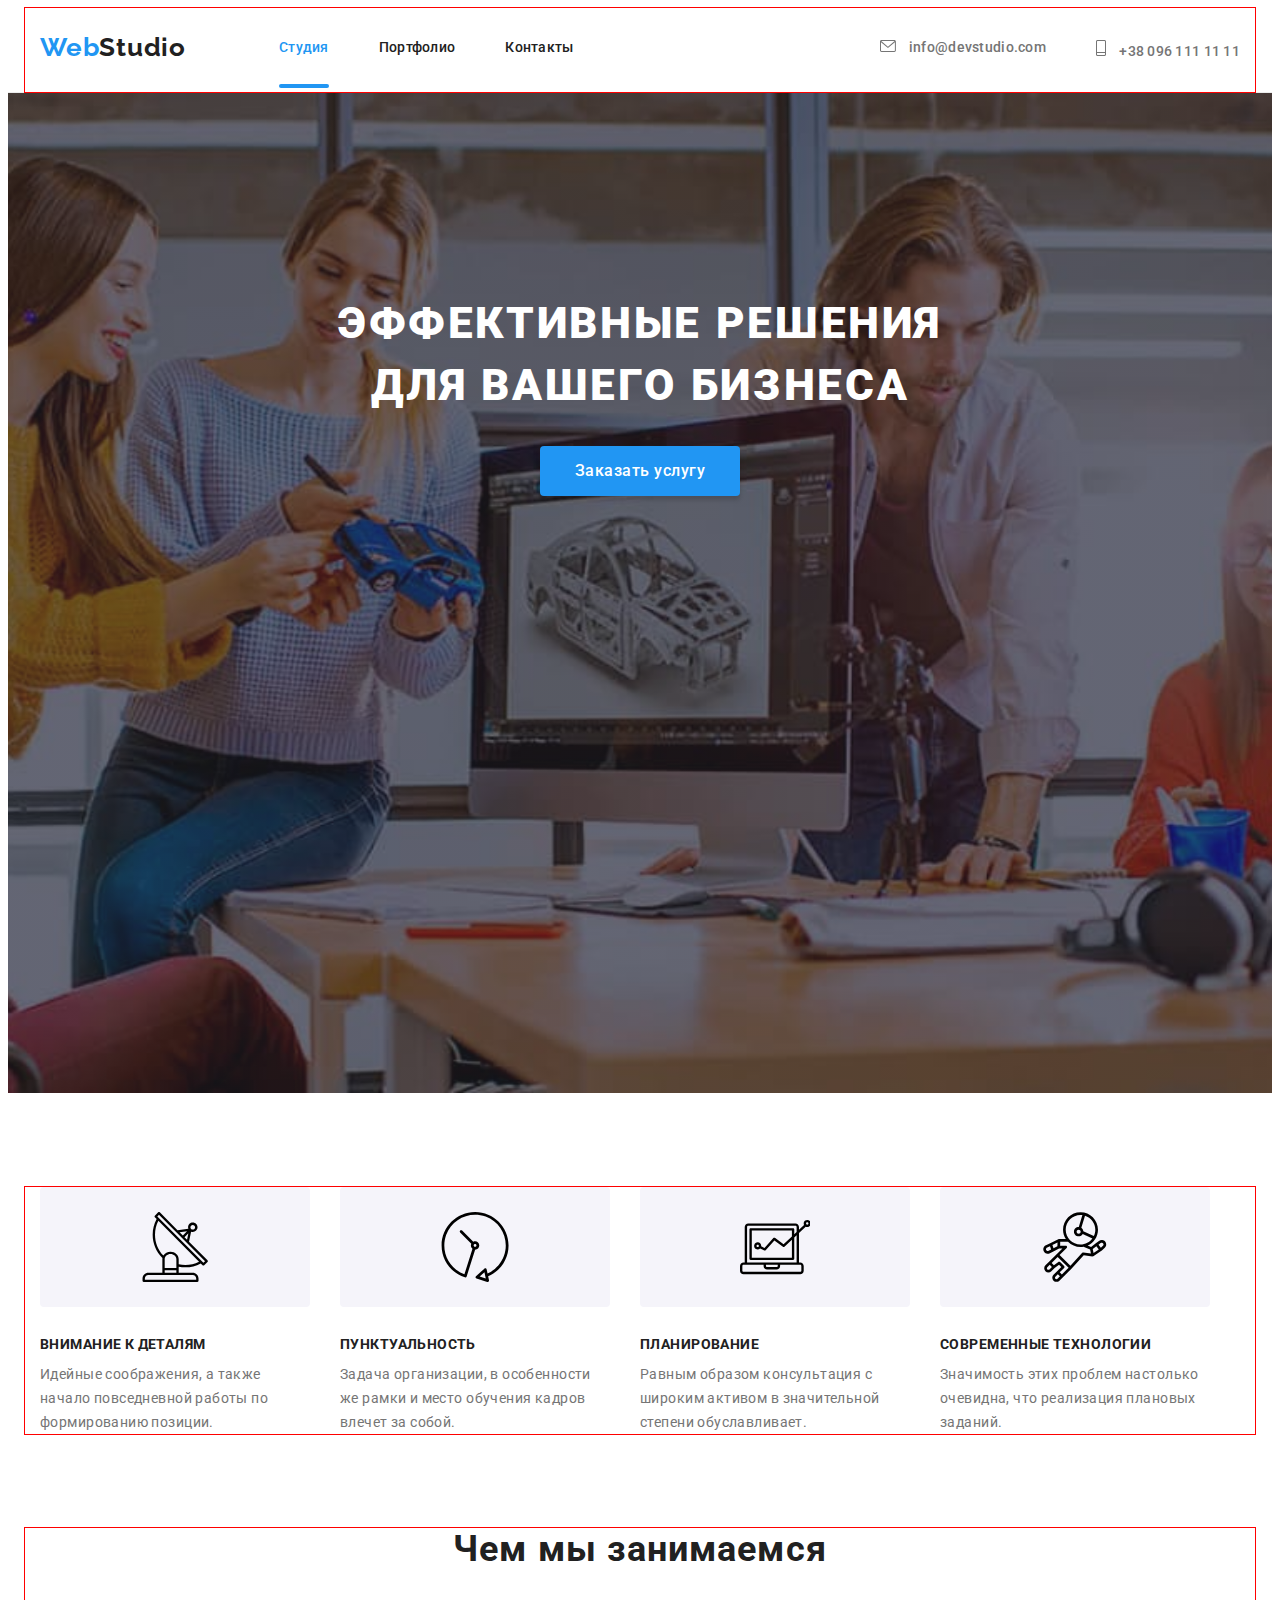
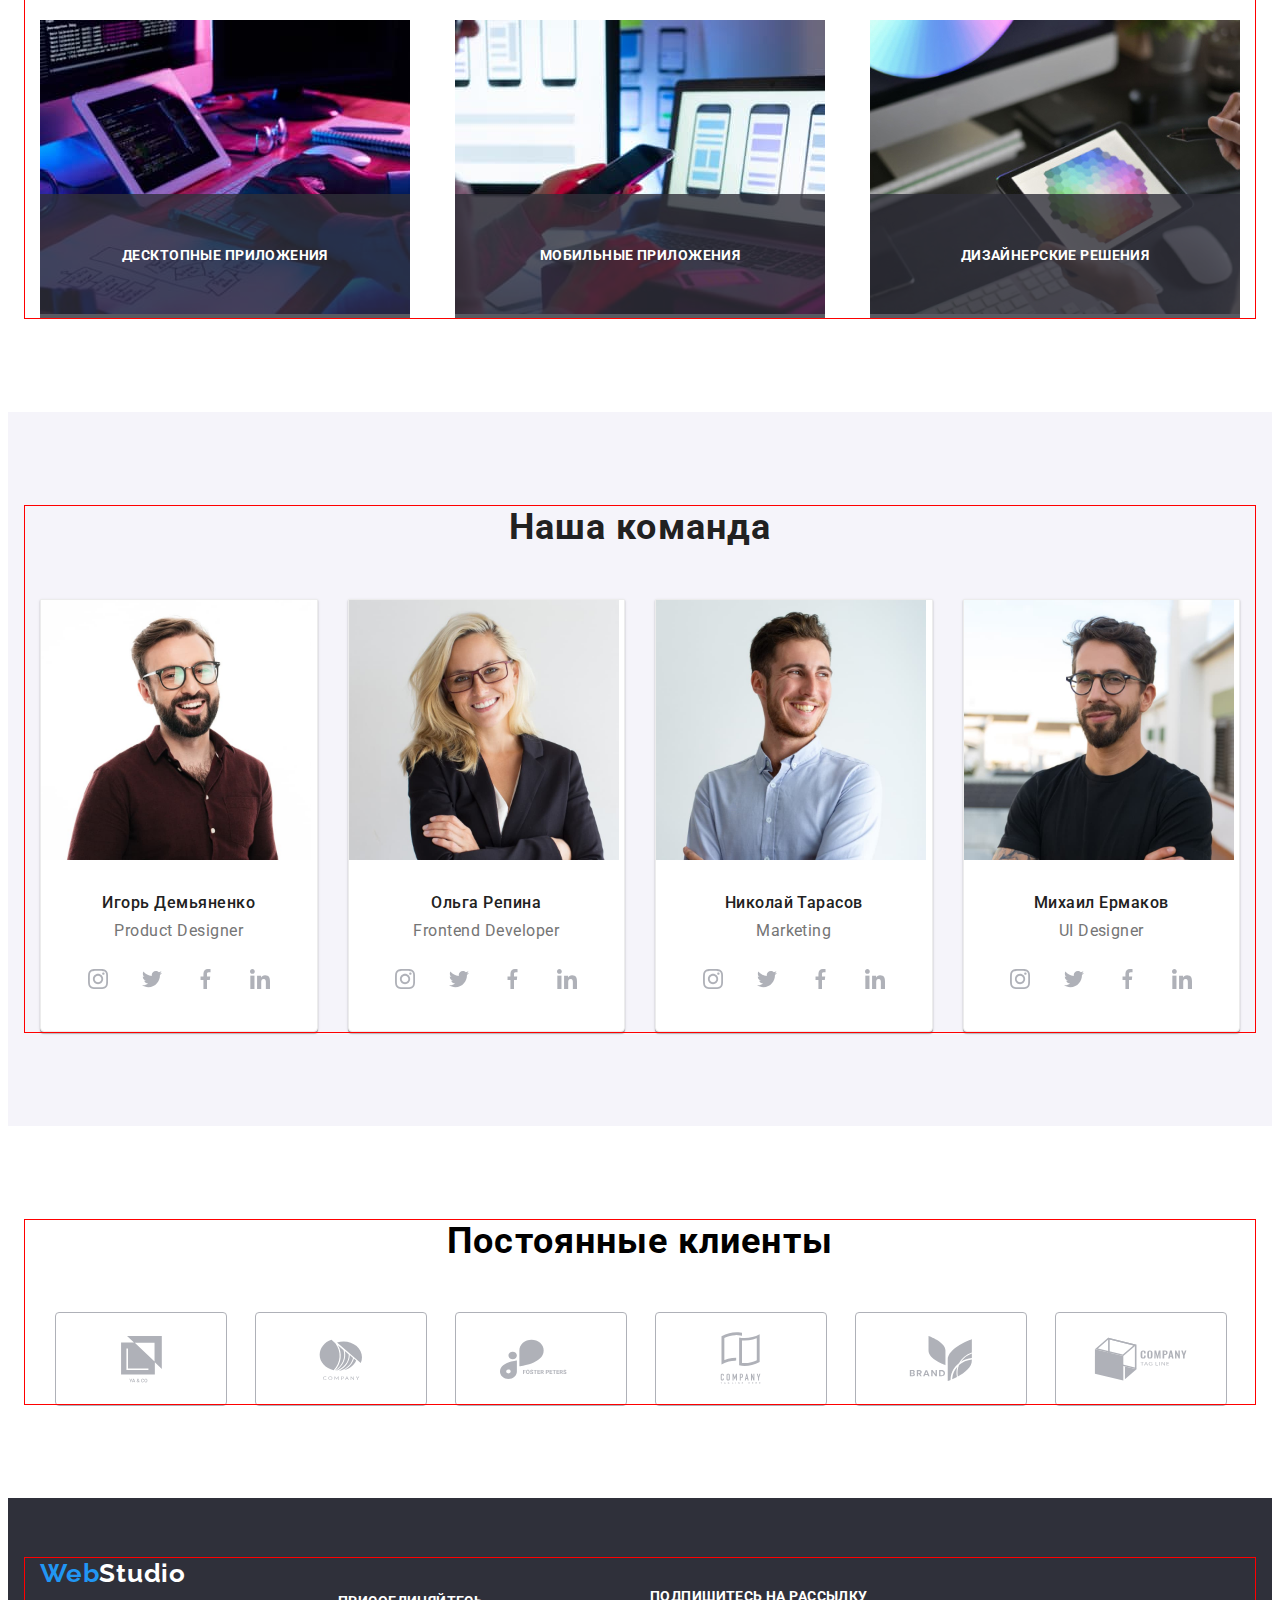
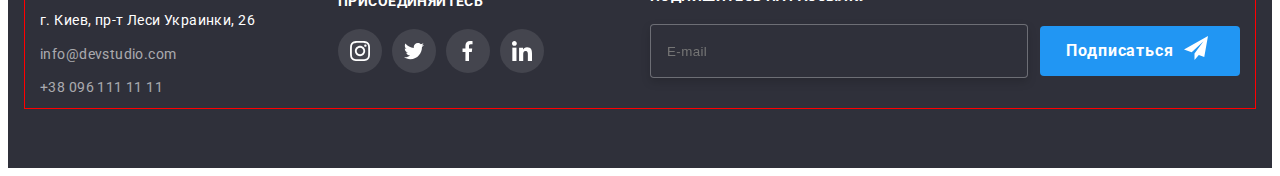
==== index.html @ 4dfb2ddc "add" ====
<!DOCTYPE html>
<html lang="ru">
  <head>
    <meta charset="UTF-8" />
    <title>homework_website</title>
    <link rel="preconnect" href="https://fonts.googleapis.com" />
    <link rel="preconnect" href="https://fonts.gstatic.com" crossorigin />
    <link
      href="https://fonts.googleapis.com/css2?family=Raleway:wght@400;500;700&family=Roboto:wght@400;500;700;900&display=swap"
      rel="stylesheet"
    />
    <link
      rel="stylesheet"
      href="https://cdnjs.cloudflare.com/ajax/libs/modern-normalize/1.1.0/modern-normalize.min.css"
      integrity="sha512-wpPYUAdjBVSE4KJnH1VR1HeZfpl1ub8YT/NKx4PuQ5NmX2tKuGu6U/JRp5y+Y8XG2tV+wKQpNHVUX03MfMFn9Q=="
      crossorigin="anonymous"
      referrerpolicy="no-referrer"
    />
    <link rel="stylesheet" href="css/styles.css" />
  </head>
  <body class="body">
    <header class="header">
      <div class="container">
        <div class="container-header">
          <a class="logo link" href=""
            ><span class="logo-style-first">Web</span
            ><span class="logo-style-second">Studio</span></a
          >
          <nav>
            <ul class="site-nav1">
              <li class="header-link">
                <a class="header-item current link current contacts" href=""
                  >Студия</a
                >
              </li>
              <li class="header-link">
                <a class="header-item link contacts" href="./portfolio.html"
                  >Портфолио</a
                >
              </li>
              <li class="header-link">
                <a class="header-item link contacts" href="">Контакты</a>
              </li>
            </ul>
          </nav>
          <ul class="site-nav2">
            <li class="header-link">
              <a
                class="header-item link contacts-link"
                href="mailto:info@devstudio.com"
              >
                <svg class="my-icon" width="16" height="12">
                  <use
                    href="./images/symbol-defs.svg#icon-envelope-hover"
                  ></use>
                </svg>
                info@devstudio.com</a
              >
            </li>
            <li class="header-link">
              <a class="header-item link contacts-link" href="tel:+380961111111"
                ><svg class="my-icon" width="10" height="16">
                  <use href="./images/symbol-defs.svg#icon-telefon"></use>
                </svg>
                +38 096 111 11 11</a
              >
            </li>
          </ul>
        </div>
      </div>
    </header>
    <main>
      <section class="hero-section section-no-padding">
        <div class="overlay">
          <h1 class="hero">Эффективные решения для вашего бизнеса</h1>

          <button class="button-blue-hero" type="button" data-modal-open>
            Заказать услугу
          </button>
        </div>
      </section>

      <section class="section section-no-padding">
        <h2 class="hidden"></h2>
        <div class="container">
          <ul class="title-text">
            <li class="list-text container-text">
              <div class="list-icon">
                <svg class="title-icon">
                  <use href="./images/symbol-defs.svg#icon-sputnik"></use>
                </svg>
              </div>
              <h3 class="title">Внимание к деталям</h3>
              <p class="text">
                Идейные соображения, а также начало повседневной работы по
                формированию позиции.
              </p>
            </li>
            <li class="list-text container-text">
              <div class="list-icon">
                <svg class="title-icon">
                  <use href="./images/symbol-defs.svg#icon-clock"></use>
                </svg>
              </div>
              <h3 class="title">Пунктуальность</h3>
              <p class="text">
                Задача организации, в особенности же рамки и место обучения
                кадров влечет за собой.
              </p>
            </li>
            <li class="list-text container-text">
              <div class="list-icon">
                <svg class="title-icon">
                  <use href="./images/symbol-defs.svg#icon-computer"></use>
                </svg>
              </div>
              <h3 class="title">Планирование</h3>
              <p class="text">
                Равным образом консультация с широким активом в значительной
                степени обуславливает.
              </p>
            </li>
            <li class="list-text container-text">
              <div class="list-icon">
                <svg class="title-icon">
                  <use href="./images/symbol-defs.svg#icon-cosmo"></use>
                </svg>
              </div>
              <h3 class="title">Современные технологии</h3>
              <p class="text">
                Значимость этих проблем настолько очевидна, что реализация
                плановых заданий.
              </p>
            </li>
          </ul>
        </div>
      </section>
      <section class="section section-no-padding">
        <div class="container">
          <h2 class="title-image">Чем мы занимаемся</h2>

          <ul class="container-image">
            <li class="list-image">
              <a href="" class="link-image">
                <img
                  src="./images/img_1.jpg"
                  alt="картинка_1"
                  width="370"
                  height="294"
                />
                <p class="text-image">Десктопные приложения</p>
              </a>
            </li>

            <li class="list-image">
              <a href="" class="link-image">
                <img
                  src="./images/img_2.jpg"
                  alt="картинка_2"
                  width="370"
                  height="294"
                />
                <p class="text-image">Мобильные приложения</p>
              </a>
            </li>
            <li class="list-image">
              <a href="" class="link-image">
                <img
                  src="./images/img_3.jpg"
                  alt="картинка_3"
                  width="370"
                  height="294"
                />
                <p class="text-image">Дизайнерские решения</p>
              </a>
            </li>
          </ul>
        </div>
      </section>

      <section class="team section section no-padding">
        <div class="container">
          <h2 class="title-team">Наша команда</h2>
          <ul class="container-img">
            <li class="list-team">
              <img
                src="./images/img1.jpg"
                alt="фото1"
                width="270"
                height="260"
              />
              <div class="container-team">
                <h3 class="name">Игорь Демьяненко</h3>
                <p class="profession" lang="en">Product Designer</p>
                <ul class="soc-list list">
                  <li class="soc-item">
                    <a href="" class="soc-link link">
                      <svg class="soc-icon" width="20" height="20">
                        <use
                          href="./images/symbol-defs.svg#icon-instagram"
                        ></use>
                      </svg>
                    </a>
                  </li>
                  <li class="soc-item">
                    <a href="" class="soc-link link">
                      <svg class="soc-icon" width="20" height="20">
                        <use href="./images/symbol-defs.svg#icon-twitter"></use>
                      </svg>
                    </a>
                  </li>
                  <li class="soc-item">
                    <a href="" class="soc-link link">
                      <svg class="soc-icon" width="20" height="20">
                        <use
                          href="./images/symbol-defs.svg#icon-facebook"
                        ></use>
                      </svg>
                    </a>
                  </li>
                  <li class="soc-item">
                    <a href="" class="soc-link link">
                      <svg class="soc-icon" width="20" height="20">
                        <use
                          href="./images/symbol-defs.svg#icon-linkedin"
                        ></use>
                      </svg>
                    </a>
                  </li>
                </ul>
              </div>
            </li>

            <li class="list-team">
              <img
                src="./images/img2.jpg"
                alt="фото2"
                width="270"
                height="260"
              />
              <div class="container-team">
                <h3 class="name">Ольга Репина</h3>
                <p class="profession" lang="en">Frontend Developer</p>
                <ul class="soc-list list">
                  <li class="soc-item">
                    <a href="" class="soc-link link">
                      <svg class="soc-icon" width="20" height="20">
                        <use
                          href="./images/symbol-defs.svg#icon-instagram"
                        ></use>
                      </svg>
                    </a>
                  </li>
                  <li class="soc-item">
                    <a href="" class="soc-link link">
                      <svg class="soc-icon" width="20" height="20">
                        <use href="./images/symbol-defs.svg#icon-twitter"></use>
                      </svg>
                    </a>
                  </li>
                  <li class="soc-item">
                    <a href="" class="soc-link link">
                      <svg class="soc-icon" width="20" height="20">
                        <use
                          href="./images/symbol-defs.svg#icon-facebook"
                        ></use>
                      </svg>
                    </a>
                  </li>
                  <li class="soc-item">
                    <a href="" class="soc-link link">
                      <svg class="soc-icon" width="20" height="20">
                        <use
                          href="./images/symbol-defs.svg#icon-linkedin"
                        ></use>
                      </svg>
                    </a>
                  </li>
                </ul>
              </div>
            </li>

            <li class="list-team">
              <img
                src="./images/img3.jpg"
                alt="фото3"
                width="270"
                height="260"
              />
              <div class="container-team">
                <h3 class="name">Николай Тарасов</h3>
                <p class="profession" lang="en">Marketing</p>
                <ul class="soc-list list">
                  <li class="soc-item">
                    <a href="" class="soc-link link">
                      <svg class="soc-icon" width="20" height="20">
                        <use
                          href="./images/symbol-defs.svg#icon-instagram"
                        ></use>
                      </svg>
                    </a>
                  </li>
                  <li class="soc-item">
                    <a href="" class="soc-link link">
                      <svg class="soc-icon" width="20" height="20">
                        <use href="./images/symbol-defs.svg#icon-twitter"></use>
                      </svg>
                    </a>
                  </li>
                  <li class="soc-item">
                    <a href="" class="soc-link link">
                      <svg class="soc-icon" width="20" height="20">
                        <use
                          href="./images/symbol-defs.svg#icon-facebook"
                        ></use>
                      </svg>
                    </a>
                  </li>
                  <li class="soc-item">
                    <a href="" class="soc-link link">
                      <svg class="soc-icon" width="20" height="20">
                        <use
                          href="./images/symbol-defs.svg#icon-linkedin"
                        ></use>
                      </svg>
                    </a>
                  </li>
                </ul>
              </div>
            </li>

            <li class="list-team">
              <img
                src="./images/img4.jpg"
                alt="фото4"
                width="270"
                height="260"
              />
              <div class="container-team">
                <h3 class="name">Михаил Ермаков</h3>
                <p class="profession" lang="en">UI Designer</p>
                <ul class="soc-list list">
                  <li class="soc-item">
                    <a href="" class="soc-link link">
                      <svg class="soc-icon" width="20" height="20">
                        <use
                          href="./images/symbol-defs.svg#icon-instagram"
                        ></use>
                      </svg>
                    </a>
                  </li>
                  <li class="soc-item">
                    <a href="" class="soc-link link">
                      <svg class="soc-icon" width="20" height="20">
                        <use href="./images/symbol-defs.svg#icon-twitter"></use>
                      </svg>
                    </a>
                  </li>
                  <li class="soc-item">
                    <a href="" class="soc-link link">
                      <svg class="soc-icon" width="20" height="20">
                        <use
                          href="./images/symbol-defs.svg#icon-facebook"
                        ></use>
                      </svg>
                    </a>
                  </li>
                  <li class="soc-item">
                    <a href="" class="soc-link link">
                      <svg class="soc-icon" width="20" height="20">
                        <use
                          href="./images/symbol-defs.svg#icon-linkedin"
                        ></use>
                      </svg>
                    </a>
                  </li>
                </ul>
              </div>
            </li>
          </ul>
        </div>
      </section>

      <section class="section section no-padding">
        <div class="container">
          <div class="client-slogan">
            <h2 class="client-text">Постоянные клиенты</h2>
            <ul class="client-soc-list list">
              <li class="client-soc-item">
                <a href="" class="client-soc-link link">
                  <svg class="client-soc-icon" width="41" height="46.7">
                    <use href="./images/symbol-defs.svg#icon-union"></use>
                  </svg>
                </a>
              </li>
              <li class="client-soc-item">
                <a href="" class="client-soc-link link">
                  <svg class="client-soc-icon" width="43.46" height="41.18">
                    <use href="./images/symbol-defs.svg#icon-company"></use>
                  </svg>
                </a>
              </li>
              <li class="client-soc-item">
                <a href="" class="client-soc-link link">
                  <svg class="client-soc-icon" width="84.44" height="40.62">
                    <use href="./images/symbol-defs.svg#icon-foster"></use>
                  </svg>
                </a>
              </li>
              <li class="client-soc-item">
                <a href="" class="client-soc-link link">
                  <svg class="client-soc-icon" width="106" height="60">
                    <use href="./images/symbol-defs.svg#icon-logo"></use>
                  </svg>
                </a>
              </li>
              <li class="client-soc-item">
                <a href="" class="client-soc-link link">
                  <svg class="client-soc-icon" width="106" height="60">
                    <use href="./images/symbol-defs.svg#icon-brend"></use>
                  </svg>
                </a>
              </li>
              <li class="client-soc-item">
                <a href="" class="client-soc-link link">
                  <svg class="client-soc-icon" width="93.79" height="43.93">
                    <use href="./images/symbol-defs.svg#icon-tagline"></use>
                  </svg>
                </a>
              </li>
            </ul>
          </div>
        </div>
      </section>
    </main>

    <footer class="footer">
      <div class="container container-footer">
        <div class="footer-adress">
          <a class="logo-footer link" href=""
            ><span class="logo-style-first">Web</span
            ><span class="logo-style-second">Studio</span></a
          >
          <address>
            <ul>
              <li class="footer-link">
                <a class="footer-adress link" href=""
                  >г. Киев, пр-т Леси Украинки, 26</a
                >
              </li>
              <li class="footer-link">
                <a
                  class="footer-item link contacts-link-footer"
                  href="mailto:info@devstudio.com"
                  >info@devstudio.com</a
                >
              </li>
              <li class="footer-link">
                <a
                  class="footer-item link contacts-link-footer"
                  href="tel:+380961111111"
                  >+38 096 111 11 11</a
                >
              </li>
            </ul>
          </address>
        </div>
        <div class="footer-slogan">
          <h3 class="footer-text">присоединяйтесь</h3>
          <ul class="footer-soc-list">
            <li class="footer-soc-item">
              <a href="" class="footer-soc-link link">
                <svg class="footer-soc-icon" width="20" height="20">
                  <use href="./images/symbol-defs.svg#icon-instagram"></use>
                </svg>
              </a>
            </li>
            <li class="footer-soc-item">
              <a href="" class="footer-soc-link link">
                <svg class="footer-soc-icon" width="20" height="20">
                  <use href="./images/symbol-defs.svg#icon-twitter"></use>
                </svg>
              </a>
            </li>
            <li class="footer-soc-item">
              <a href="" class="footer-soc-link link">
                <svg class="footer-soc-icon" width="20" height="20">
                  <use href="./images/symbol-defs.svg#icon-facebook"></use>
                </svg>
              </a>
            </li>
            <li class="footer-soc-item">
              <a href="" class="footer-soc-link link">
                <svg class="footer-soc-icon" width="20" height="20">
                  <use href="./images/symbol-defs.svg#icon-linkedin"></use>
                </svg>
              </a>
            </li>
          </ul>
        </div>
        <div class="footer-send">
          <h3 class="footer-text">ПОДПИШИТЕСЬ НА РАССЫЛКУ</h3>
          <form class="mail-box">
            <input
              type="text"
              class="footer-modal-input"
              placeholder="E-mail"
            />
            <div class="icon-send">
              <button type="button" class="footer-modal-button">
                Подписаться
                <svg class="name-modal-icon" width="24" height="24">
                  <use href="./images/symbol-defs.svg#icon-send"></use>
                </svg>
              </button>
            </div>
          </form>
        </div>
      </div>
    </footer>
    <div class="backdrop is-hidden" data-modal>
      <div class="modal">
        <button type="button" class="modal-close-button" data-modal-close>
          <svg class="icon-close-button" width="18" height="18">
            <use href="./images/symbol-defs.svg#icon-close-black"></use>
          </svg>
        </button>
        <div class="modal-form">
          <h3 class="modal-title">Оставьте свои данные, мы вам перезвоним</h3>
          <form>
            <div class="modal-field">
              <label class="modal-label">Имя</label>

              <div class="input-wrap">
                <input
                  type="text"
                  class="modal-input-form"
                  name="user-name"
                  placeholder=""
                  required
                /><svg class="modal-icon" width="18" height="18">
                  <use href="./images/symbol-defs.svg#icon-person-black"></use>
                </svg>
              </div>
            </div>

            <div class="modal-field">
              <label for="user-tel" class="modal-label">Телефон</label>
              <div class="input-wrap">
                <input
                  type="tel"
                  class="modal-input-form"
                  name="user-tel"
                  placeholder=""
                  id="user-tel"
                  required
                /><svg class="modal-icon" width="18" height="18">
                  <use href="./images/symbol-defs.svg#icon-phone-black"></use>
                </svg>
              </div>
            </div>

            <div class="modal-field">
              <label for="user-email" class="modal-label">Почта</label>
              <div class="input-wrap">
                <input
                  type="email"
                  class="modal-input-form"
                  name="user-email"
                  placeholder=""
                  id="user-email"
                  required
                /><svg class="modal-icon" width="18" height="18">
                  <use href="./images/symbol-defs.svg#icon-email-black"></use>
                </svg>
              </div>
            </div>

            <div class="modal-field">
              <label for="user-text" class="modal-label">Комментарий</label>
              <div class="input-wrap">
                <textarea
                  name="user-text"
                  class="modal-text"
                  id="user-text"
                  placeholder="Введите текст"
                ></textarea>
              </div>
            </div>

            <div class="modal-field">
              <input
                type="checkbox"
                name="privacy"
                value="true"
                class="modal-check is-hidden"
                id="privacy"
              />
              <label for="privacy" class="check-text">
                Соглашаюсь с рассылкой и принимаю
                <u class="uslovie">Условия договора</u>
              </label>
            </div>
            <div class="button-sabmit-div">
              <button type="button" class="button-submit">Отправить</button>
            </div>
          </form>
        </div>
      </div>
    </div>
    <script src="./js/modal.js"></script>
  </body>
</html>
---- css/styles.css ----
:root {
  --primary-white-color: #ffffff;
  --primary-text-color: #212121;
  --accent-color: #2196f3;
}
.body {
  font-family: "Roboto", sans-serif;
  font-weight: 400;
  color: var(--primary-text-color);
  background-color: var(--primary-white-color);
}
.section {
  padding-top: 94px;
  padding-bottom: 94px;
}
h1,
h2,
h3,
p {
  margin: 0;
}
ul,
ol {
  margin: 0;
  padding-left: 0;
}
.button {
  cursor: pointer;
}
.img {
  display: block;
  max-width: 100%;
}
.container {
  width: 1200px;
  padding-left: 15px;
  padding-right: 15px;
  margin-left: auto;
  margin-right: auto;
  outline: 1px solid red;
}

.container-header {
  display: flex;
}
.header {
  font-size: 16px;
  line-height: 2;
  text-align: center;
  color: rgb(117, 117, 117);
  border-bottom: 1px solid #ececec;
}

.site-nav1 {
  display: flex;
}
.site-nav2 {
  display: flex;
  margin-left: auto;
}
.logo {
  display: block;
  font-family: "Raleway";
  font-style: Bold;
  font-weight: 700;
  font-size: 26px;
  line-height: 1.2;
  color: var(--primary-text-color);
  text-align: left;
  margin-right: 93px;
  padding-top: 24px;
  padding-bottom: 24px;
}

.header-link {
  display: block;
  padding-top: 32px;
  padding-bottom: 32px;
  transition-duration: 250ms;
  transition-timing-function: cubic-bezier(0.4, 0, 0.2, 1);
}
.header-item {
  display: block;
  transition-duration: 250ms;
  transition-timing-function: cubic-bezier(0.4, 0, 0.2, 1);
  position: relative;
}

.header-item.current::after {
  content: "";
  position: absolute;
  width: 100%;
  height: 4px;
  background-color: #2196f3;
  border-radius: 2px;
  left: 0;
  bottom: -32px;
}
.link {
  text-decoration: none;
}

.hero-section {
  max-width: 1600px;
  height: 600px;
  margin-left: auto;
  margin-right: auto;
  text-align: center;
  background-image: linear-gradient(
      to right,
      rgba(47, 48, 58, 0.4),
      rgba(47, 48, 58, 0.4)
    ),
    url("../images/img_overlay.jpg");
  background-repeat: no-repeat;
  background-position: center;
  background-size: cover;
  padding-bottom: 200px;
  padding-top: 200px;
}
.hero {
  max-width: 1600px;
  display: inline-block;
  width: 696px;
  font-weight: 900;
  font-size: 44px;
  line-height: 1.4;
  text-align: center;
  letter-spacing: 0.06em;
  text-transform: uppercase;
  color: var(--primary-white-color);
  padding-bottom: 30px;
}

.button-blue-hero {
  display: block;
  font-family: "Roboto";
  font-style: normal;
  background-color: var(--accent-color);
  color: var(--primary-white-color);
  font-weight: 700;
  width: 200px;
  height: 50px;
  font-size: 16px;
  line-height: 1.88;
  letter-spacing: 0.06em;
  text-align: center;
  border: 1px solid transparent;
  border-radius: 4px;
  cursor: pointer;
  box-shadow: 0px 4px 4px rgba(0, 0, 0, 0.15);
  border: none;
  margin: auto;
  transition-duration: 250ms;
  transition-timing-function: cubic-bezier(0.4, 0, 0.2, 1);
}

.button-blue-hero:hover,
.button-blue-hero:focus {
  background-color: var(--accent-color);
}
.flex-container {
  display: flex;
  flex-wrap: wrap;
  margin-bottom: -30px;
}
.list-text {
  display: block;
  width: 270px;
  justify-content: space-between;
  margin-right: 30px;
}

.list-text:nth-child(4n) {
  margin-right: 0;
  margin-bottom: 0;
}

.list {
  display: block;
  justify-content: space-between;
  margin-right: 30px;
}
.list:nth-child(3n) {
  margin-right: 0;
}
.list-portfolio {
  display: block;
  justify-content: space-between;
  margin-bottom: 30px;
  margin-right: 30px;
  transition-duration: 250ms;
  transition-timing-function: cubic-bezier(0.4, 0, 0.2, 1);
}
.list-portfolio:nth-child(3n) {
  margin-right: 0;
}
.list-portfolio:hover,
.list-portfolio:focus {
  box-shadow: 0px 1px 1px rgba(0, 0, 0, 0.12), 0px 4px 4px rgba(0, 0, 0, 0.06),
    1px 4px 6px rgba(0, 0, 0, 0.16);
}
.list-portfolio:hover .content-top-text {
  transform: translateY(0%);
}
.list-image {
  display: block;
  width: 370px;
  justify-content: space-between;
  margin-right: 30px;
  position: relative;
}
.list-image:nth-child(3n) {
  margin-right: 0;
}

.list-team {
  display: block;
  width: 370px;
  justify-content: space-between;
  background-color: #ffffff;
  border: 1px solid #ececec;
  margin-right: 30px;
  box-shadow: 0px 1px 3px rgba(0, 0, 0, 0.12), 0px 1px 1px rgba(0, 0, 0, 0.14),
    0px 2px 1px rgba(0, 0, 0, 0.2);
  border-radius: 0px 0px 4px 4px;
}
.list-team:last-child {
  margin-right: 0;
}
.link-image {
  text-decoration: none;
}
.text-image {
  font-weight: 700;
  font-size: 14px;
  line-height: 1.14;
  text-align: center;
  letter-spacing: 0.03em;
  text-transform: uppercase;
  color: var(--primary-white-color);
  background-color: rgba(47, 48, 58, 0.8);
  position: absolute;
  bottom: 0;
  right: 0;
  width: 100%;
  height: 70px;
  display: flex;
  align-items: center;
  justify-content: center;
  padding-top: 27px;
  padding-bottom: 27px;
}
.container-elements {
  display: block;
  border: 1px solid #ececec;
  border-top: none;
  padding: 20px 24px 20px 24px;
}

.link.current {
  color: var(--accent-color);
}
.header:hover,
.header:focus {
  color: #2196f3;
}

.logo-footer {
  font-family: "Raleway";
  font-style: Bold;
  font-size: 26px;
  line-height: 1.2;
  color: var(--primary-white-color);
  display: block;
}
.contacts-link {
  font-weight: 500;
  font-size: 14px;
  line-height: 1.14;
  letter-spacing: 0.02em;
  color: #757575;
  display: block;
  text-align: right;
  margin-left: 50px;
}
.contacts-link:nth-last-child(-2n) {
  margin-left: 0;
}

.contacts {
  font-weight: 500;
  font-size: 14px;
  line-height: 1.14;
  letter-spacing: 0.02em;
  color: var(--primary-text-color);
  display: block;
  margin-right: 50px;
}
.contacts:nth-child(2n) {
  margin-right: 0;
}

.contacts-link-footer {
  font-family: "Roboto";
  font-style: normal;
  font-weight: 400;
  font-size: 14px;
  line-height: 24px;
  letter-spacing: 0.03em;
  color: rgba(255, 255, 255, 0.6);
  display: block;
}

.button-blue-hero {
  display: block;
  font-family: "Roboto";
  font-style: normal;
  background-color: var(--accent-color);
  color: var(--primary-white-color);
  font-weight: 500;
  font-size: 16px;
  line-height: 1.6;
  text-align: center;
  letter-spacing: 0.03em;
  border-radius: 4px;
  padding-left: 22px;
  padding-right: 22px;
  padding-top: 6px;
  padding-bottom: 6px;
  border: none;
  transition: transform 300ms;
}
.button-blue-hero:hover,
.button-blue-hero:focus {
  background-color: var(--accent-color);
}
.button {
  display: block;
  font-family: "Roboto";
  font-style: normal;
  background-color: #f5f4fa;
  color: black;
  font-weight: 500;
  font-size: 16px;
  line-height: 1.6;
  text-align: center;
  letter-spacing: 0.03em;
  border-radius: 4px;
  padding-left: 22px;
  padding-right: 22px;
  padding-top: 6px;
  padding-bottom: 6px;
  border: none;
  transition-duration: 250ms;
  transition-timing-function: cubic-bezier(0.4, 0, 0.2, 1);
}

.button:hover,
.button:focus {
  box-shadow: 0px 4px 4px 0px rgba(0, 0, 0, 0.25);
}
.logo-style-first {
  font-family: "Raleway";
  font-weight: 700;
  font-size: 26px;
  line-height: 1.19;
  letter-spacing: 0.03em;
  color: var(--accent-color);
}
.logo-style-second {
  font-family: "Raleway";
  font-weight: 700;
  font-size: 26px;
  line-height: 1.19;
  letter-spacing: 0.03em;
}
.title-logo {
  display: flex;
}
.my-icon {
  display: inline-block;
  fill: currentColor;
  margin-right: 10px;
  justify-content: center;
}
.hidden {
  position: absolute;
  width: 1px;
  height: 1px;
  margin: -1px;
  border: 0;
  padding: 0;
  clip: rect(0 0 0 0);
  overflow: hidden;
}

.list-icon {
  display: flex;
  width: 270px;
  height: 120px;
  border-radius: 4px;
  justify-content: center;
  align-items: center;
  margin-bottom: 30px;
  background-color: rgba(245, 244, 250, 1);
}
.title-icon {
  width: 70px;
  height: 70px;
}
.title-text {
  display: flex;
  margin-right: -30px;
}
.title {
  display: block;
  margin-bottom: 10px;
  font-weight: 700;
  font-size: 14px;
  line-height: 1.14;
  letter-spacing: 0.03em;
  text-transform: uppercase;
}
.text {
  display: block;
  font-size: 14px;
  line-height: 1.7;
  letter-spacing: 0.03em;
  color: #757575;
}
.title-image {
  display: block;
  text-align: center;
  margin-top: -94px;
  margin-bottom: 50px;
  font-weight: 700;
  font-size: 36px;
  line-height: 1.17;
  text-align: center;
  letter-spacing: 0.03em;
}
.title-team {
  display: block;
  text-align: center;
  margin-bottom: 50px;
  font-weight: 700;
  font-size: 36px;
  line-height: 1.17;
  text-align: center;
  letter-spacing: 0.03em;
}
.container-img {
  display: flex;
  justify-content: center;
}
.img {
  display: block;
  margin-right: 30px;
}
.img:last-child {
  margin-right: 0;
}
.container-image {
  display: flex;

  justify-content: space-between;
}
.image {
  display: block;
  margin-right: 30px;
}
.image:last-child {
  margin-right: 0;
}
.container-team {
  padding-top: 30px;
  padding-bottom: 30px;
}
.name {
  display: block;
  font-weight: 500;
  font-size: 16px;
  line-height: 1.18;
  text-align: center;
  letter-spacing: 0.03em;
}
.profession {
  display: block;
  font-size: 16px;
  line-height: 1.18;
  text-align: center;
  letter-spacing: 0.03em;
  color: #757575;
  margin-top: 10px;
  margin-bottom: 16px;
}
.team {
  background-color: #f5f4fa;
}

.content-top-wrap {
  position: relative;
  overflow: hidden;
}

.content-top-text {
  position: absolute;
  top: 0;
  left: 0;
  font-weight: 400;
  font-size: 18px;
  line-height: 1.56;
  letter-spacing: 0.03em;
  background-color: rgba(33, 150, 243, 0.9);
  color: var(--primary-white-color);
  padding: 63px 24px;
  height: 100%;
  transform: translateY(101%);
  transition-duration: 250ms;
  transition-timing-function: cubic-bezier(0.4, 0, 0.2, 1);
}

.header-link:hover,
.header-link:focus {
  color: var(--accent-color);
}
.header-item:hover,
.header-item:focus {
  color: var(--accent-color);
}
.header-link:active {
  color: var(--accent-color);
}
.header-item:active {
  color: var(--accent-color);
}
.overlay {
  max-width: 1600px;
  height: 600px;
  margin-left: auto;
  margin-right: auto;
}
.hero-button {
  display: flex;
  justify-content: center;
  padding-bottom: 56px;
}
.hero-link {
  display: block;
  margin-right: 8px;
  align-items: center;
  transition-duration: 250ms;
  transition-timing-function: cubic-bezier(0.4, 0, 0.2, 1);
}
.hero-link:nth-child(5n) {
  margin-right: 0;
}

.header-link,
.hero-link,
.list,
.footer-link,
.link,
.footer-soc-list {
  list-style: none;
}

.hero-link:hover,
.hero-link:focus {
  color: var(--accent-color);
}
.hero-item:hover,
.hero-item:focus {
  color: var(--accent-color);
}
.button:hover,
.button:focus {
  color: white;
  background-color: #2196f3;
}
.site-item:hover,
.site-item:focus {
  color: var(--accent-color);
}
.design-item:hover,
.design-item:focus {
  color: var(--accent-color);
}
.application-item:hover,
.application-item:focus {
  color: var(--accent-color);
}
.marketing-item:hover,
.marketing-item:focus {
  color: var(--accent-color);
}
.post-title {
  font-weight: 700;
  font-style: bold;
  font-size: 18px;
  line-height: 2;
}
.site-item,
.application-item,
.marketing-item,
.design-item {
  font-size: 16px;
  line-height: 2;
  color: #757575;
}
.button,
.hero-item {
  cursor: pointer;
}
.header-portfolio {
  position: absolute;
  width: 1px;
  height: 1px;
  margin: -1px;
  border: 0;
  padding: 0;
  white-space: nowrap;
  clip-path: inset(100%);
  clip: rect(0 0 0 0);
  overflow: hidden;
}
.soc-item {
  width: 44px;
  height: 44px;
  margin-right: 10px;
}
.soc-item:last-child {
  margin-right: 0;
}
.soc-list {
  display: flex;
  justify-content: center;
}
.soc-link {
  width: 100%;
  height: 100%;
  background-color: #ffffff;
  display: flex;
  align-items: center;
  justify-content: center;
  border-radius: 50%;
  color: rgba(175, 177, 184, 1);
  transition-duration: 250ms;
  transition-timing-function: cubic-bezier(0.4, 0, 0.2, 1);
}
.soc-link:hover,
.soc-link:focus {
  background-color: var(--accent-color);
  color: #ffffff;
}
.soc-icon {
  align-items: center;
  fill: currentColor;
}

/*------- Footer-------- */
.footer {
  background: #2f303a;
  padding-top: 60px;
  padding-bottom: 60px;
}
.container-footer {
  display: flex;
  align-items: center;
  justify-content: space-between;
}
.footer-adress {
  display: block;
  font-style: normal;
  font-size: 14px;
  line-height: 1.7;
  letter-spacing: 0.03em;
  color: var(--primary-white-color);
  /* padding-right: 70px; */
}
.logo-footer {
  margin-bottom: 20px;
}

.footer-item {
  display: block;
  margin-bottom: 9px;
  transition-duration: 250ms;
  transition-timing-function: cubic-bezier(0.4, 0, 0.2, 1);
}
.footer-link {
  display: block;
  margin-bottom: 9px;
  transition-duration: 250ms;
  transition-timing-function: cubic-bezier(0.4, 0, 0.2, 1);
}
.footer-link:hover,
.footer-link:focus,
.footer-item:hover,
.footer-item:focus {
  color: var(--accent-color);
}

.footer-slogan {
  display: block;
  padding-left: 70px;
}

.footer-soc-item {
  width: 44px;
  height: 44px;
  margin-right: 10px;
  margin-top: 20px;
}
.footer-soc-item:last-child {
  margin-right: 0;
}
.footer-soc-list {
  display: flex;
  justify-content: center;
  padding-right: 93px;
}
.footer-soc-link {
  width: 100%;
  height: 100%;
  background: rgba(255, 255, 255, 0.1);
  display: flex;
  align-items: center;
  justify-content: center;
  border-radius: 50%;
  color: rgba(255, 255, 255, 1);
  transition-duration: 250ms;
  transition-timing-function: cubic-bezier(0.4, 0, 0.2, 1);
}
.footer-soc-link:hover,
.footer-soc-link:focus {
  background-color: var(--accent-color);
  color: #ffffff;
}
.footer-soc-icon {
  align-items: center;
  fill: currentColor;
}
.footer-text {
  font-weight: 700;
  font-size: 14px;
  line-height: 16px;
  letter-spacing: 0.03em;
  text-transform: uppercase;
  color: rgba(255, 255, 255, 1);
}
.mail-box {
  display: flex;
  align-items: center;
  padding-top: 20px;
}

.footer-modal-input {
  width: 358px;
  height: 50px;
  border: 1px solid rgba(255, 255, 255, 0.3);
  border-radius: 4px;
  margin-right: 12px;
  background-color: #2f303a;
  align-items: center;
  letter-spacing: 0.03em;
  padding-left: 16px;
  color: rgba(255, 255, 255, 0.6);
  filter: drop-shadow(0px 4px 4px rgba(0, 0, 0, 0.15));
}

.footer-modal-button {
  display: block;
  font-family: inherit;
  position: relative;
  font-weight: 700;
  font-size: 16px;
  line-height: 1.88;
  color: var(--primary-white-color);
  background-color: var(--accent-color);
  border-radius: 4px;
  cursor: pointer;
  transition: box-shadow 250ms cubic-bezier(0.4, 0, 0.2, 1);
  border: none;
  line-height: 30px;
  width: 200px;
  height: 50px;
  letter-spacing: 0.06em;
  padding-top: 10px;
  padding-bottom: 10px;
  padding-left: 22px;
  padding-right: 62px;
}

.footer-modal-button:hover,
.footer-modal-button:focus {
  box-shadow: 0px 4px 4px rgba(0, 0, 0, 0.15);
}
.icon-send {
  display: block;
  align-items: center;
}
.name-modal-icon {
  fill: var(--primary-white-color);
  position: absolute;
  margin-left: 10px;
}

.client-soc-item {
  width: 170px;
  height: 92px;
  margin-right: 30px;
}
.client-soc-item:last-child {
  margin-right: 0;
}
.client-soc-list {
  display: flex;
  justify-content: center;
}

.client-soc-list:last-child {
  margin-right: 0;
}
.client-soc-link {
  width: 100%;
  height: 100%;
  background: rgba(255, 255, 255, 0.1);
  display: flex;
  align-items: center;
  justify-content: center;
  border: 1px solid #afb1b8;
  border-radius: 4px;
  color: rgba(175, 177, 184, 1);
  transition-duration: 250ms;
  transition-timing-function: cubic-bezier(0.4, 0, 0.2, 1);
}
.client-soc-link:hover,
.client-soc-link:focus {
  border-color: var(--accent-color);
  color: #ffffff;
}
.client-soc-icon {
  align-items: center;
  fill: #afb1b8;
  transition-duration: 250ms;
  transition-timing-function: cubic-bezier(0.4, 0, 0.2, 1);
}
.client-soc-link:hover .client-soc-icon,
.client-soc-link:focus .client-soc-icon {
  fill: var(--accent-color);
}
.client-text {
  font-weight: 700;
  font-size: 36px;
  line-height: 42px;
  text-align: center;
  letter-spacing: 0.03em;
  color: black;
  margin-bottom: 50px;
}
.shadow:hover,
.shadow:focus {
  box-shadow: 0px 4px 4px 0px rgba(0, 0, 0, 0.25);
}

/* Modal window */
.backdrop {
  position: fixed;
  top: 0;
  width: 100%;
  height: 100%;
  background-color: rgba(0, 0, 0, 0.2);
  transition: opacity 300ms, visibility 300ms;
}

.modal {
  width: 528px;
  min-height: 581px;
  background-color: #ffffff;
  box-shadow: 0px 1px 3px rgba(0, 0, 0, 0.12), 0px 1px 1px rgba(0, 0, 0, 0.14),
    0px 2px 1px rgba(0, 0, 0, 0.2);
  border-radius: 4px;
  position: absolute;
  top: 50%;
  left: 50%;
  transform: translate(-50%, -50%) scaleY(1) rotate(0);
  transition: transform 300ms;
}
.backdrop.is-hidden.modal {
  transform: translate(-50%, -50%) scaleY(0) rotate(180 deg);
}
.modal-close-button {
  border: 1px solid rgba(0, 0, 0, 0.1);
  width: 30px;
  height: 30px;
  border-radius: 50%;
  background-color: transparent;
  display: flex;
  align-items: center;
  justify-content: center;
  padding: 0px;
  position: absolute;
  top: 8px;
  right: 8px;
  cursor: pointer;
}
.is-hidden {
  visibility: hidden;
  opacity: 0;
  pointer-events: none;
}
.modal-form {
  padding-top: 40px;
  padding-left: 40px;
  padding-right: 40px;
  padding-bottom: 40px;
}

.modal-title {
  text-align: center;
  font-size: 20px;
  line-height: 23px;
  font-weight: 700;
  padding-bottom: 12px;
}

.modal-icon {
  position: absolute;
  top: 50%;
  left: 15px;
  transform: translateY(-50%);
}

.modal-input-form {
  width: 100%;
  height: 40px;
  border: 1px solid rgba(33, 33, 33, 0.2);
  border-radius: 4px;
  padding-left: 42px;
  color: var(--primary-text-color);
  transition: border 250ms cubic-bezier(0.4, 0, 0.2, 1);
  outline: none;
}

.modal-input-form:focus,
.modal-input-form:hover {
  border-color: var(--accent-color);
}

.modal-input-form:focus + .modal-icon {
  fill: var(--accent-color);
}

.modal-field {
  display: block;
  margin: 0;
}

.input-wrap {
  display: block;
  position: relative;
  margin: 0;
}

.check-text {
  color: #757575;
  font-size: 14px;
  display: flex;
  justify-content: center;
  margin-bottom: 30px;
}

.check-text::before {
  content: "";
  width: 16px;
  height: 15px;
  border: 2px solid #212121;
  border-radius: 2px;
  margin-right: 8px;
}

.modal-check:checked + .check-text::before {
  background-color: var(--accent-color);
  background-image: url(../images/check.svg);
  fill: #ffffff;
  border: none;
  border-radius: 2px;
  background-repeat: no-repeat;
  background-position: center;
  background-size: contain;
  background-origin: border-box;
}

.modal-check:focus + .check-text::before {
  border-color: var(--accent-color);
}

.modal-label {
  display: block;
  font-size: 12px;
  font-weight: 400px;
  line-height: 1.17;
  letter-spacing: 0.01em;
  color: #757575;
  padding-bottom: 4px;
  padding-top: 10px;
}

.modal-text {
  box-sizing: border-box;
  outline: none;
  width: 100%;
  height: 120px;
  border: 1px solid rgba(33, 33, 33, 0.2);
  border-radius: 4px;
  resize: none;
  padding: 12px 16px;
}

.modal-text:focus,
.modal-text:hover {
  border-color: var(--accent-color);
}

.uslovie {
  margin-left: 5px;
  color: var(--accent-color);
}

.button-sabmit-div {
  display: flex;
  justify-content: center;
}

.button-submit {
  font-family: inherit;
  font-weight: 700;
  font-size: 16px;
  line-height: 1.88;
  color: var(--primary-white-color);
  background: var(--accent-color);
  box-shadow: 0px 4px 4px rgba(0, 0, 0, 0.15);
  border-radius: 4px;
  cursor: pointer;
  text-align: center;
  border: none;
  padding-top: 10px;
  padding-right: 55px;
  padding-bottom: 10px;
  padding-left: 55px;
}
.icon-close-button {
  fill: var(--primary-text-color);
  transition-duration: 250ms;
  transition-timing-function: cubic-bezier(0.4, 0, 0.2, 1);
}
.icon-close-button:hover {
  fill: var(--accent-color);
}
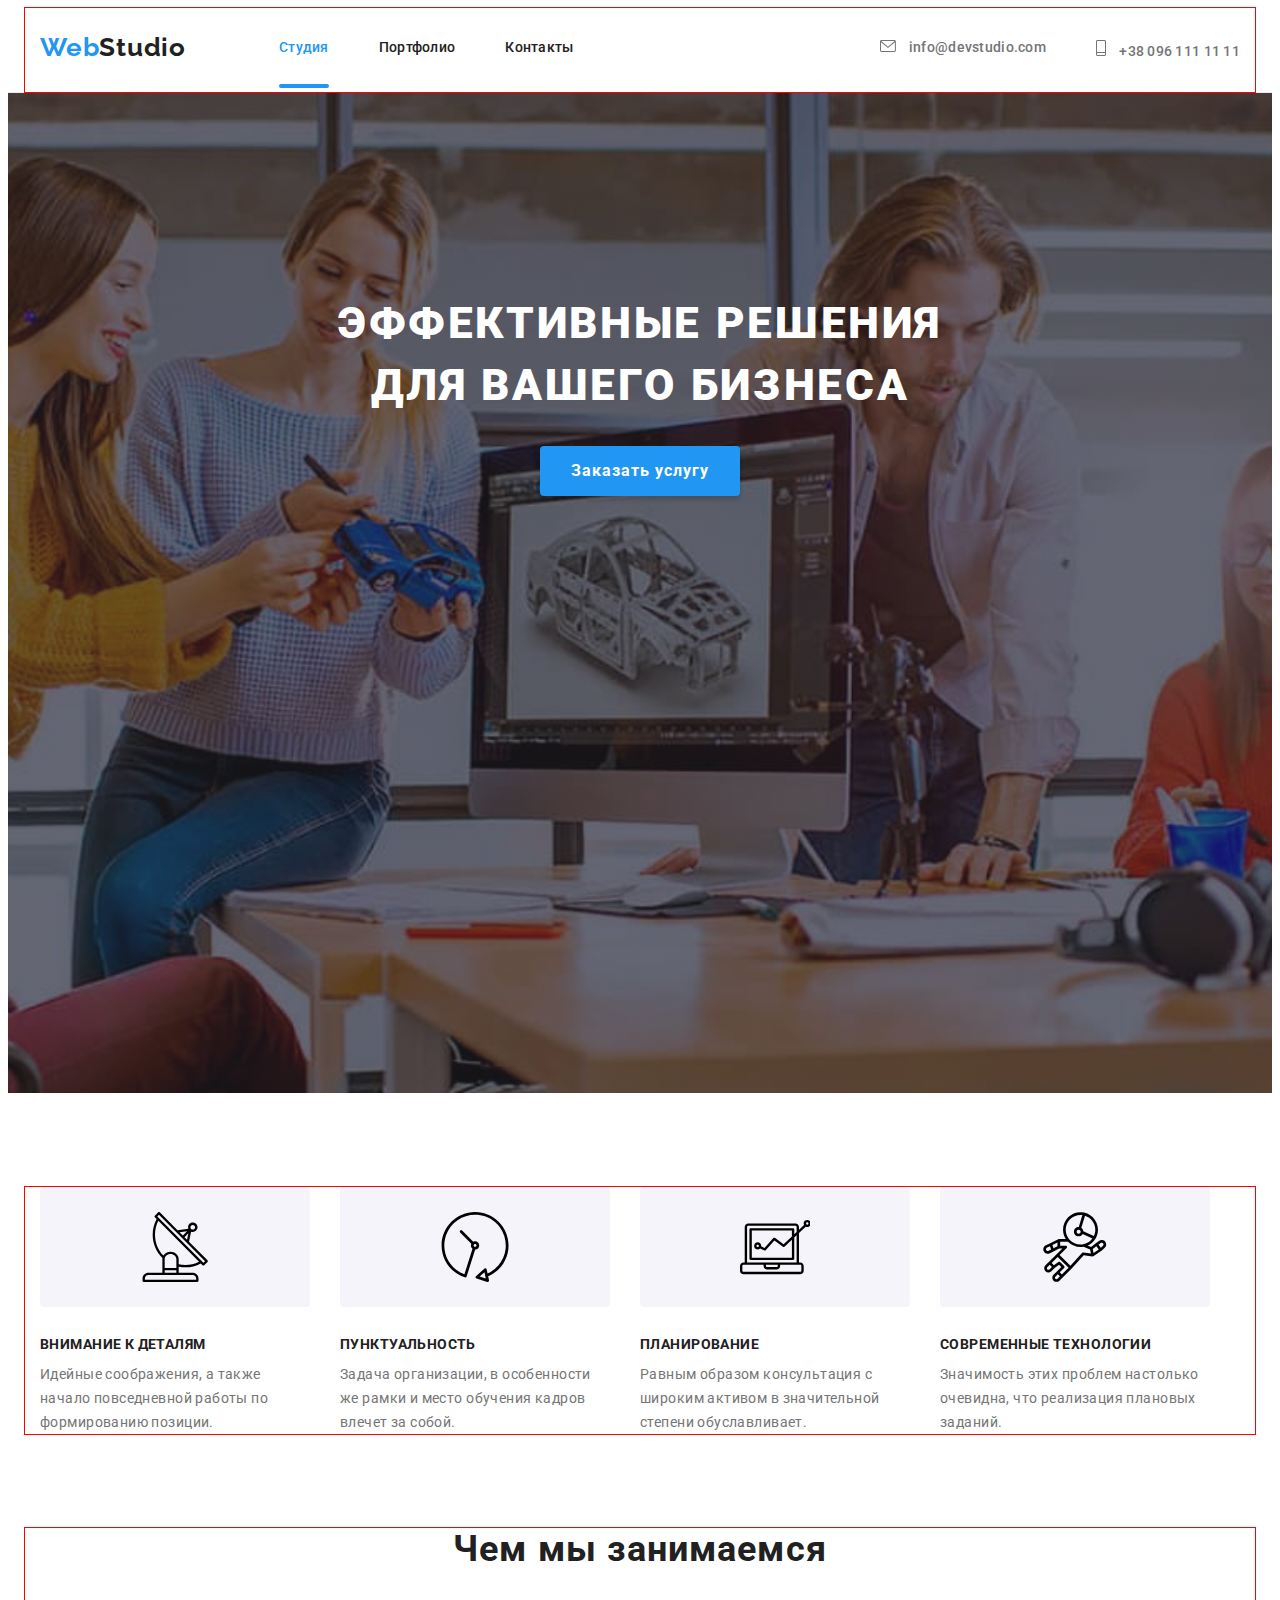
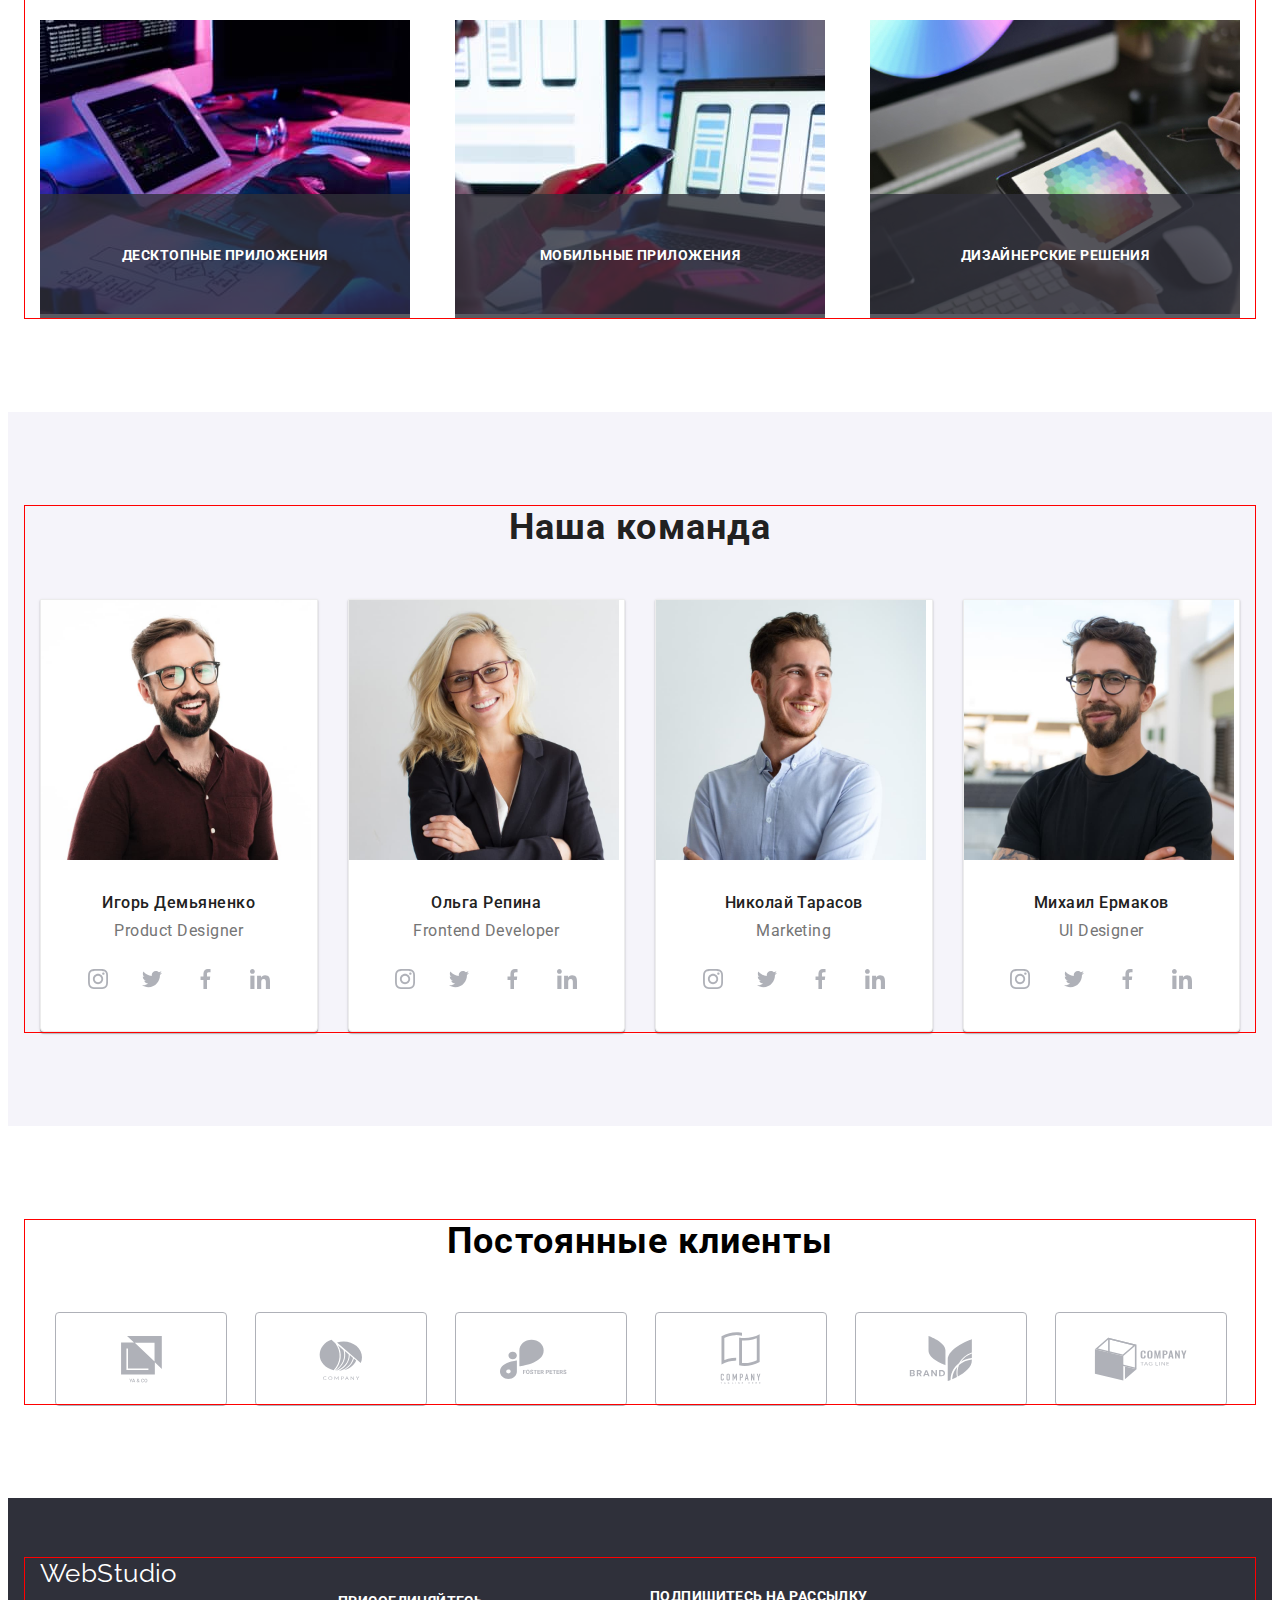
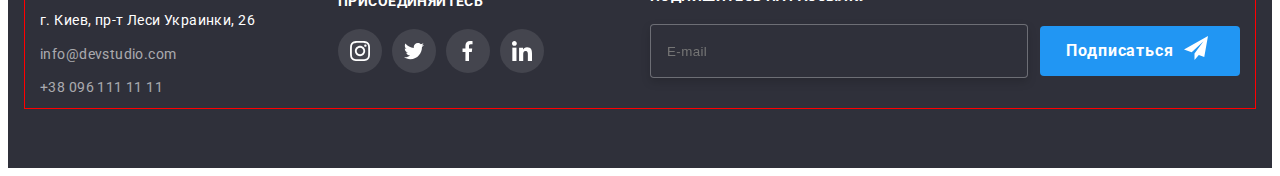
==== commit d983eff5: "add" ====
--- a/index.html
+++ b/index.html
@@ -17,38 +17,34 @@
       referrerpolicy="no-referrer"
     />
     <link rel="stylesheet" href="css/styles.css" />
+    <link rel="stylesheet" href="./css/main.min.css" />
   </head>
   <body class="body">
     <header class="header">
       <div class="container">
         <div class="container-header">
           <a class="logo link" href=""
-            ><span class="logo-style-first">Web</span
-            ><span class="logo-style-second">Studio</span></a
+            ><span class="logo__leftpart">Web</span
+            ><span class="logo__rightpart">Studio</span></a
           >
-          <nav>
-            <ul class="site-nav1">
-              <li class="header-link">
-                <a class="header-item current link current contacts" href=""
-                  >Студия</a
-                >
-              </li>
-              <li class="header-link">
-                <a class="header-item link contacts" href="./portfolio.html"
+          <nav class="nav">
+            <ul class="nav__list">
+              <li class="nav__item">
+                <a class="nav__link link current contacts" href="">Студия</a>
+              </li>
+              <li class="nav__item">
+                <a class="nav__link link contacts" href="./portfolio.html"
                   >Портфолио</a
                 >
               </li>
-              <li class="header-link">
-                <a class="header-item link contacts" href="">Контакты</a>
+              <li class="nav__item">
+                <a class="nav__link link contacts" href="">Контакты</a>
               </li>
             </ul>
           </nav>
-          <ul class="site-nav2">
-            <li class="header-link">
-              <a
-                class="header-item link contacts-link"
-                href="mailto:info@devstudio.com"
-              >
+          <ul class="connect">
+            <li class="connect__item">
+              <a class="connect__link link" href="mailto:info@devstudio.com">
                 <svg class="my-icon" width="16" height="12">
                   <use
                     href="./images/symbol-defs.svg#icon-envelope-hover"
@@ -57,8 +53,8 @@
                 info@devstudio.com</a
               >
             </li>
-            <li class="header-link">
-              <a class="header-item link contacts-link" href="tel:+380961111111"
+            <li class="connect__item">
+              <a class="connect__link link" href="tel:+380961111111"
                 ><svg class="my-icon" width="10" height="16">
                   <use href="./images/symbol-defs.svg#icon-telefon"></use>
                 </svg>
@@ -70,11 +66,11 @@
       </div>
     </header>
     <main>
-      <section class="hero-section section-no-padding">
-        <div class="overlay">
-          <h1 class="hero">Эффективные решения для вашего бизнеса</h1>
-
-          <button class="button-blue-hero" type="button" data-modal-open>
+      <section class="hero section-no-padding">
+        <div class="hero__overlay">
+          <h1 class="hero__title">Эффективные решения для вашего бизнеса</h1>
+
+          <button class="hero__button" type="button" data-modal-open>
             Заказать услугу
           </button>
         </div>
@@ -83,51 +79,51 @@
       <section class="section section-no-padding">
         <h2 class="hidden"></h2>
         <div class="container">
-          <ul class="title-text">
-            <li class="list-text container-text">
-              <div class="list-icon">
-                <svg class="title-icon">
+          <ul class="skils">
+            <li class="skils__item">
+              <div class="skils__icon">
+                <svg class="skils__title-icon">
                   <use href="./images/symbol-defs.svg#icon-sputnik"></use>
                 </svg>
               </div>
-              <h3 class="title">Внимание к деталям</h3>
-              <p class="text">
+              <h3 class="skils__title">Внимание к деталям</h3>
+              <p class="skils__text">
                 Идейные соображения, а также начало повседневной работы по
                 формированию позиции.
               </p>
             </li>
-            <li class="list-text container-text">
-              <div class="list-icon">
-                <svg class="title-icon">
+            <li class="skils__item">
+              <div class="skils__icon">
+                <svg class="skils__title-icon">
                   <use href="./images/symbol-defs.svg#icon-clock"></use>
                 </svg>
               </div>
-              <h3 class="title">Пунктуальность</h3>
-              <p class="text">
+              <h3 class="skils__title">Пунктуальность</h3>
+              <p class="skils__text">
                 Задача организации, в особенности же рамки и место обучения
                 кадров влечет за собой.
               </p>
             </li>
-            <li class="list-text container-text">
-              <div class="list-icon">
-                <svg class="title-icon">
+            <li class="skils__item">
+              <div class="skils__icon">
+                <svg class="skils__title-icon">
                   <use href="./images/symbol-defs.svg#icon-computer"></use>
                 </svg>
               </div>
-              <h3 class="title">Планирование</h3>
-              <p class="text">
+              <h3 class="skils__title">Планирование</h3>
+              <p class="skils__text">
                 Равным образом консультация с широким активом в значительной
                 степени обуславливает.
               </p>
             </li>
-            <li class="list-text container-text">
-              <div class="list-icon">
-                <svg class="title-icon">
+            <li class="skils__item">
+              <div class="skils__icon">
+                <svg class="skils__title-icon">
                   <use href="./images/symbol-defs.svg#icon-cosmo"></use>
                 </svg>
               </div>
-              <h3 class="title">Современные технологии</h3>
-              <p class="text">
+              <h3 class="skils__title">Современные технологии</h3>
+              <p class="skils__text">
                 Значимость этих проблем настолько очевидна, что реализация
                 плановых заданий.
               </p>
@@ -137,41 +133,41 @@
       </section>
       <section class="section section-no-padding">
         <div class="container">
-          <h2 class="title-image">Чем мы занимаемся</h2>
-
-          <ul class="container-image">
-            <li class="list-image">
-              <a href="" class="link-image">
+          <h2 class="title">Чем мы занимаемся</h2>
+
+          <ul class="activity">
+            <li class="activity__item">
+              <a href="" class="activity__link">
                 <img
                   src="./images/img_1.jpg"
                   alt="картинка_1"
                   width="370"
                   height="294"
                 />
-                <p class="text-image">Десктопные приложения</p>
+                <p class="activity__text">Десктопные приложения</p>
               </a>
             </li>
 
-            <li class="list-image">
-              <a href="" class="link-image">
+            <li class="activity__item">
+              <a href="" class="activity__link">
                 <img
                   src="./images/img_2.jpg"
                   alt="картинка_2"
                   width="370"
                   height="294"
                 />
-                <p class="text-image">Мобильные приложения</p>
+                <p class="activity__text">Мобильные приложения</p>
               </a>
             </li>
-            <li class="list-image">
-              <a href="" class="link-image">
+            <li class="activity__item">
+              <a href="" class="activity__link">
                 <img
                   src="./images/img_3.jpg"
                   alt="картинка_3"
                   width="370"
                   height="294"
                 />
-                <p class="text-image">Дизайнерские решения</p>
+                <p class="activity__text">Дизайнерские решения</p>
               </a>
             </li>
           </ul>
--- a/css/styles.css
+++ b/css/styles.css
@@ -24,8 +24,22 @@
   margin: 0;
   padding-left: 0;
 }
+.link {
+  text-decoration: none;
+}
+.activity__link {
+  text-decoration: none;
+}
 .button {
   cursor: pointer;
+}
+.header-link,
+.hero-link,
+.list,
+.footer-link,
+.link,
+.footer-soc-list {
+  list-style: none;
 }
 .img {
   display: block;
@@ -39,7 +53,7 @@
   margin-right: auto;
   outline: 1px solid red;
 }
-
+/*------- header------- */
 .container-header {
   display: flex;
 }
@@ -50,43 +64,27 @@
   color: rgb(117, 117, 117);
   border-bottom: 1px solid #ececec;
 }
-
-.site-nav1 {
-  display: flex;
-}
-.site-nav2 {
-  display: flex;
-  margin-left: auto;
-}
-.logo {
-  display: block;
-  font-family: "Raleway";
-  font-style: Bold;
-  font-weight: 700;
-  font-size: 26px;
-  line-height: 1.2;
-  color: var(--primary-text-color);
-  text-align: left;
-  margin-right: 93px;
-  padding-top: 24px;
-  padding-bottom: 24px;
-}
-
-.header-link {
+.header:hover,
+.header:focus {
+  color: #2196f3;
+}
+
+/*------- navigation------- */
+.nav__item {
   display: block;
   padding-top: 32px;
   padding-bottom: 32px;
   transition-duration: 250ms;
   transition-timing-function: cubic-bezier(0.4, 0, 0.2, 1);
 }
-.header-item {
+.nav__link {
   display: block;
   transition-duration: 250ms;
   transition-timing-function: cubic-bezier(0.4, 0, 0.2, 1);
   position: relative;
 }
 
-.header-item.current::after {
+.nav__link.current::after {
   content: "";
   position: absolute;
   width: 100%;
@@ -96,11 +94,95 @@
   left: 0;
   bottom: -32px;
 }
-.link {
-  text-decoration: none;
-}
-
-.hero-section {
+
+.nav__item:hover,
+.nav__item:focus {
+  color: var(--accent-color);
+}
+.nav__link:hover,
+.nav__link:focus {
+  color: var(--accent-color);
+}
+.nav__link:active {
+  color: var(--accent-color);
+}
+.nav__link:active {
+  color: var(--accent-color);
+}
+.nav__list {
+  display: flex;
+}
+.logo {
+  display: block;
+  font-family: "Raleway";
+  font-style: Bold;
+  font-weight: 700;
+  font-size: 26px;
+  line-height: 1.2;
+  color: var(--primary-text-color);
+  text-align: left;
+  margin-right: 93px;
+  padding-top: 24px;
+  padding-bottom: 24px;
+}
+/*------- contacts-------- */
+.contacts {
+  font-weight: 500;
+  font-size: 14px;
+  line-height: 1.14;
+  letter-spacing: 0.02em;
+  color: var(--primary-text-color);
+  display: block;
+  margin-right: 50px;
+}
+.contacts:nth-child(2n) {
+  margin-right: 0;
+}
+
+.connect {
+  display: flex;
+  margin-left: auto;
+}
+.connect__link {
+  font-weight: 500;
+  font-size: 14px;
+  line-height: 1.14;
+  letter-spacing: 0.02em;
+  color: #757575;
+  display: block;
+  text-align: right;
+  margin-left: 50px;
+  display: block;
+  transition-duration: 250ms;
+  transition-timing-function: cubic-bezier(0.4, 0, 0.2, 1);
+  position: relative;
+}
+.connect__link:nth-last-child(-2n) {
+  margin-left: 0;
+}
+.connect__link:hover,
+.connect__link:focus {
+  color: var(--accent-color);
+}
+.connect__link:active {
+  color: var(--accent-color);
+}
+.connect__link:active {
+  color: var(--accent-color);
+}
+.connect__item {
+  display: block;
+  padding-top: 32px;
+  padding-bottom: 32px;
+  transition-duration: 250ms;
+  transition-timing-function: cubic-bezier(0.4, 0, 0.2, 1);
+}
+.connect__item:hover,
+.connect__item:focus {
+  color: var(--accent-color);
+}
+/*------- hero-------- */
+.hero {
   max-width: 1600px;
   height: 600px;
   margin-left: auto;
@@ -118,7 +200,7 @@
   padding-bottom: 200px;
   padding-top: 200px;
 }
-.hero {
+.hero__title {
   max-width: 1600px;
   display: inline-block;
   width: 696px;
@@ -132,7 +214,7 @@
   padding-bottom: 30px;
 }
 
-.button-blue-hero {
+.hero__button {
   display: block;
   font-family: "Roboto";
   font-style: normal;
@@ -155,62 +237,30 @@
   transition-timing-function: cubic-bezier(0.4, 0, 0.2, 1);
 }
 
-.button-blue-hero:hover,
-.button-blue-hero:focus {
+.hero__button:hover,
+.hero__button:focus {
   background-color: var(--accent-color);
 }
+
+.hero__overlay {
+  max-width: 1600px;
+  height: 600px;
+  margin-left: auto;
+  margin-right: auto;
+}
+
 .flex-container {
   display: flex;
   flex-wrap: wrap;
   margin-bottom: -30px;
 }
-.list-text {
-  display: block;
-  width: 270px;
+
+.list {
+  display: block;
   justify-content: space-between;
   margin-right: 30px;
 }
-
-.list-text:nth-child(4n) {
-  margin-right: 0;
-  margin-bottom: 0;
-}
-
-.list {
-  display: block;
-  justify-content: space-between;
-  margin-right: 30px;
-}
 .list:nth-child(3n) {
-  margin-right: 0;
-}
-.list-portfolio {
-  display: block;
-  justify-content: space-between;
-  margin-bottom: 30px;
-  margin-right: 30px;
-  transition-duration: 250ms;
-  transition-timing-function: cubic-bezier(0.4, 0, 0.2, 1);
-}
-.list-portfolio:nth-child(3n) {
-  margin-right: 0;
-}
-.list-portfolio:hover,
-.list-portfolio:focus {
-  box-shadow: 0px 1px 1px rgba(0, 0, 0, 0.12), 0px 4px 4px rgba(0, 0, 0, 0.06),
-    1px 4px 6px rgba(0, 0, 0, 0.16);
-}
-.list-portfolio:hover .content-top-text {
-  transform: translateY(0%);
-}
-.list-image {
-  display: block;
-  width: 370px;
-  justify-content: space-between;
-  margin-right: 30px;
-  position: relative;
-}
-.list-image:nth-child(3n) {
   margin-right: 0;
 }
 
@@ -228,29 +278,7 @@
 .list-team:last-child {
   margin-right: 0;
 }
-.link-image {
-  text-decoration: none;
-}
-.text-image {
-  font-weight: 700;
-  font-size: 14px;
-  line-height: 1.14;
-  text-align: center;
-  letter-spacing: 0.03em;
-  text-transform: uppercase;
-  color: var(--primary-white-color);
-  background-color: rgba(47, 48, 58, 0.8);
-  position: absolute;
-  bottom: 0;
-  right: 0;
-  width: 100%;
-  height: 70px;
-  display: flex;
-  align-items: center;
-  justify-content: center;
-  padding-top: 27px;
-  padding-bottom: 27px;
-}
+
 .container-elements {
   display: block;
   border: 1px solid #ececec;
@@ -260,10 +288,6 @@
 
 .link.current {
   color: var(--accent-color);
-}
-.header:hover,
-.header:focus {
-  color: #2196f3;
 }
 
 .logo-footer {
@@ -274,32 +298,6 @@
   color: var(--primary-white-color);
   display: block;
 }
-.contacts-link {
-  font-weight: 500;
-  font-size: 14px;
-  line-height: 1.14;
-  letter-spacing: 0.02em;
-  color: #757575;
-  display: block;
-  text-align: right;
-  margin-left: 50px;
-}
-.contacts-link:nth-last-child(-2n) {
-  margin-left: 0;
-}
-
-.contacts {
-  font-weight: 500;
-  font-size: 14px;
-  line-height: 1.14;
-  letter-spacing: 0.02em;
-  color: var(--primary-text-color);
-  display: block;
-  margin-right: 50px;
-}
-.contacts:nth-child(2n) {
-  margin-right: 0;
-}
 
 .contacts-link-footer {
   font-family: "Roboto";
@@ -312,7 +310,7 @@
   display: block;
 }
 
-.button-blue-hero {
+/* .button-blue-hero {
   display: block;
   font-family: "Roboto";
   font-style: normal;
@@ -334,7 +332,7 @@
 .button-blue-hero:hover,
 .button-blue-hero:focus {
   background-color: var(--accent-color);
-}
+} */
 .button {
   display: block;
   font-family: "Roboto";
@@ -360,7 +358,7 @@
 .button:focus {
   box-shadow: 0px 4px 4px 0px rgba(0, 0, 0, 0.25);
 }
-.logo-style-first {
+.logo__leftpart {
   font-family: "Raleway";
   font-weight: 700;
   font-size: 26px;
@@ -368,7 +366,7 @@
   letter-spacing: 0.03em;
   color: var(--accent-color);
 }
-.logo-style-second {
+.logo__rightpart {
   font-family: "Raleway";
   font-weight: 700;
   font-size: 26px;
@@ -384,6 +382,7 @@
   margin-right: 10px;
   justify-content: center;
 }
+/*------- skils-------- */
 .hidden {
   position: absolute;
   width: 1px;
@@ -394,8 +393,23 @@
   clip: rect(0 0 0 0);
   overflow: hidden;
 }
-
-.list-icon {
+.skils {
+  display: flex;
+  margin-right: -30px;
+}
+.skils__item {
+  display: block;
+  width: 270px;
+  justify-content: space-between;
+  margin-right: 30px;
+}
+
+.skils__item:nth-child(4n) {
+  margin-right: 0;
+  margin-bottom: 0;
+}
+
+.skils__icon {
   display: flex;
   width: 270px;
   height: 120px;
@@ -405,15 +419,12 @@
   margin-bottom: 30px;
   background-color: rgba(245, 244, 250, 1);
 }
-.title-icon {
+.skils__title-icon {
   width: 70px;
   height: 70px;
 }
-.title-text {
-  display: flex;
-  margin-right: -30px;
-}
-.title {
+
+.skils__title {
   display: block;
   margin-bottom: 10px;
   font-weight: 700;
@@ -422,14 +433,15 @@
   letter-spacing: 0.03em;
   text-transform: uppercase;
 }
-.text {
+.skils__text {
   display: block;
   font-size: 14px;
   line-height: 1.7;
   letter-spacing: 0.03em;
   color: #757575;
 }
-.title-image {
+/*------- activity-------- */
+.title {
   display: block;
   text-align: center;
   margin-top: -94px;
@@ -440,6 +452,41 @@
   text-align: center;
   letter-spacing: 0.03em;
 }
+.activity {
+  display: flex;
+  justify-content: space-between;
+}
+.activity__item {
+  display: block;
+  width: 370px;
+  justify-content: space-between;
+  margin-right: 30px;
+  position: relative;
+}
+.activity__item:nth-child(3n) {
+  margin-right: 0;
+}
+.activity__text {
+  font-weight: 700;
+  font-size: 14px;
+  line-height: 1.14;
+  text-align: center;
+  letter-spacing: 0.03em;
+  text-transform: uppercase;
+  color: var(--primary-white-color);
+  background-color: rgba(47, 48, 58, 0.8);
+  position: absolute;
+  bottom: 0;
+  right: 0;
+  width: 100%;
+  height: 70px;
+  display: flex;
+  align-items: center;
+  justify-content: center;
+  padding-top: 27px;
+  padding-bottom: 27px;
+}
+/*------- team-------- */
 .title-team {
   display: block;
   text-align: center;
@@ -461,11 +508,7 @@
 .img:last-child {
   margin-right: 0;
 }
-.container-image {
-  display: flex;
-
-  justify-content: space-between;
-}
+
 .image {
   display: block;
   margin-right: 30px;
@@ -520,32 +563,32 @@
   transition-duration: 250ms;
   transition-timing-function: cubic-bezier(0.4, 0, 0.2, 1);
 }
-
-.header-link:hover,
-.header-link:focus {
-  color: var(--accent-color);
-}
-.header-item:hover,
-.header-item:focus {
-  color: var(--accent-color);
-}
-.header-link:active {
-  color: var(--accent-color);
-}
-.header-item:active {
-  color: var(--accent-color);
-}
-.overlay {
-  max-width: 1600px;
-  height: 600px;
-  margin-left: auto;
-  margin-right: auto;
-}
-.hero-button {
+/*------- portfolio-------- */
+.portfolio__button {
   display: flex;
   justify-content: center;
   padding-bottom: 56px;
 }
+.list-portfolio {
+  display: block;
+  justify-content: space-between;
+  margin-bottom: 30px;
+  margin-right: 30px;
+  transition-duration: 250ms;
+  transition-timing-function: cubic-bezier(0.4, 0, 0.2, 1);
+}
+.list-portfolio:nth-child(3n) {
+  margin-right: 0;
+}
+.list-portfolio:hover,
+.list-portfolio:focus {
+  box-shadow: 0px 1px 1px rgba(0, 0, 0, 0.12), 0px 4px 4px rgba(0, 0, 0, 0.06),
+    1px 4px 6px rgba(0, 0, 0, 0.16);
+}
+.list-portfolio:hover .content-top-text {
+  transform: translateY(0%);
+}
+
 .hero-link {
   display: block;
   margin-right: 8px;
@@ -555,15 +598,6 @@
 }
 .hero-link:nth-child(5n) {
   margin-right: 0;
-}
-
-.header-link,
-.hero-link,
-.list,
-.footer-link,
-.link,
-.footer-soc-list {
-  list-style: none;
 }
 
 .hero-link:hover,
@@ -613,7 +647,7 @@
 .hero-item {
   cursor: pointer;
 }
-.header-portfolio {
+.portfolio__title {
   position: absolute;
   width: 1px;
   height: 1px;
--- a/css/main.min.css
+++ b/css/main.min.css
@@ -0,0 +1 @@
+/*# sourceMappingURL=main.min.css.map */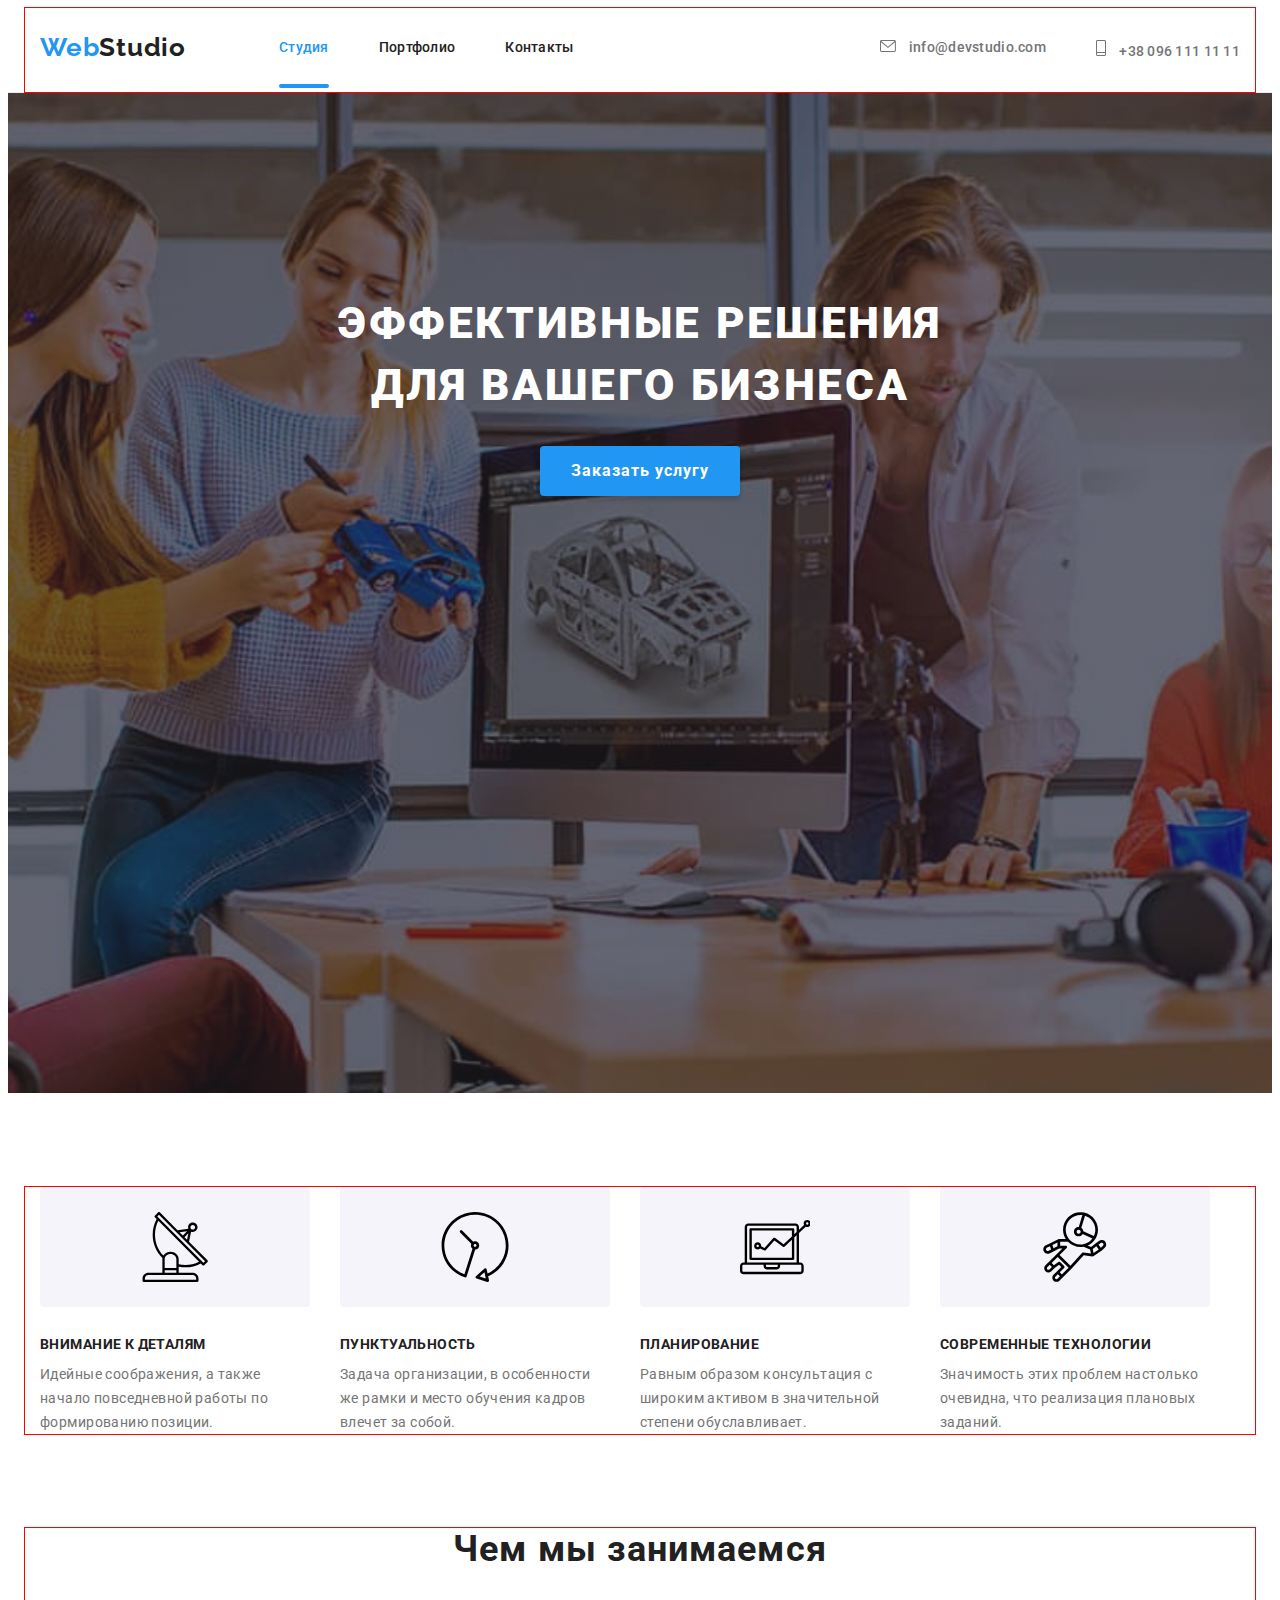
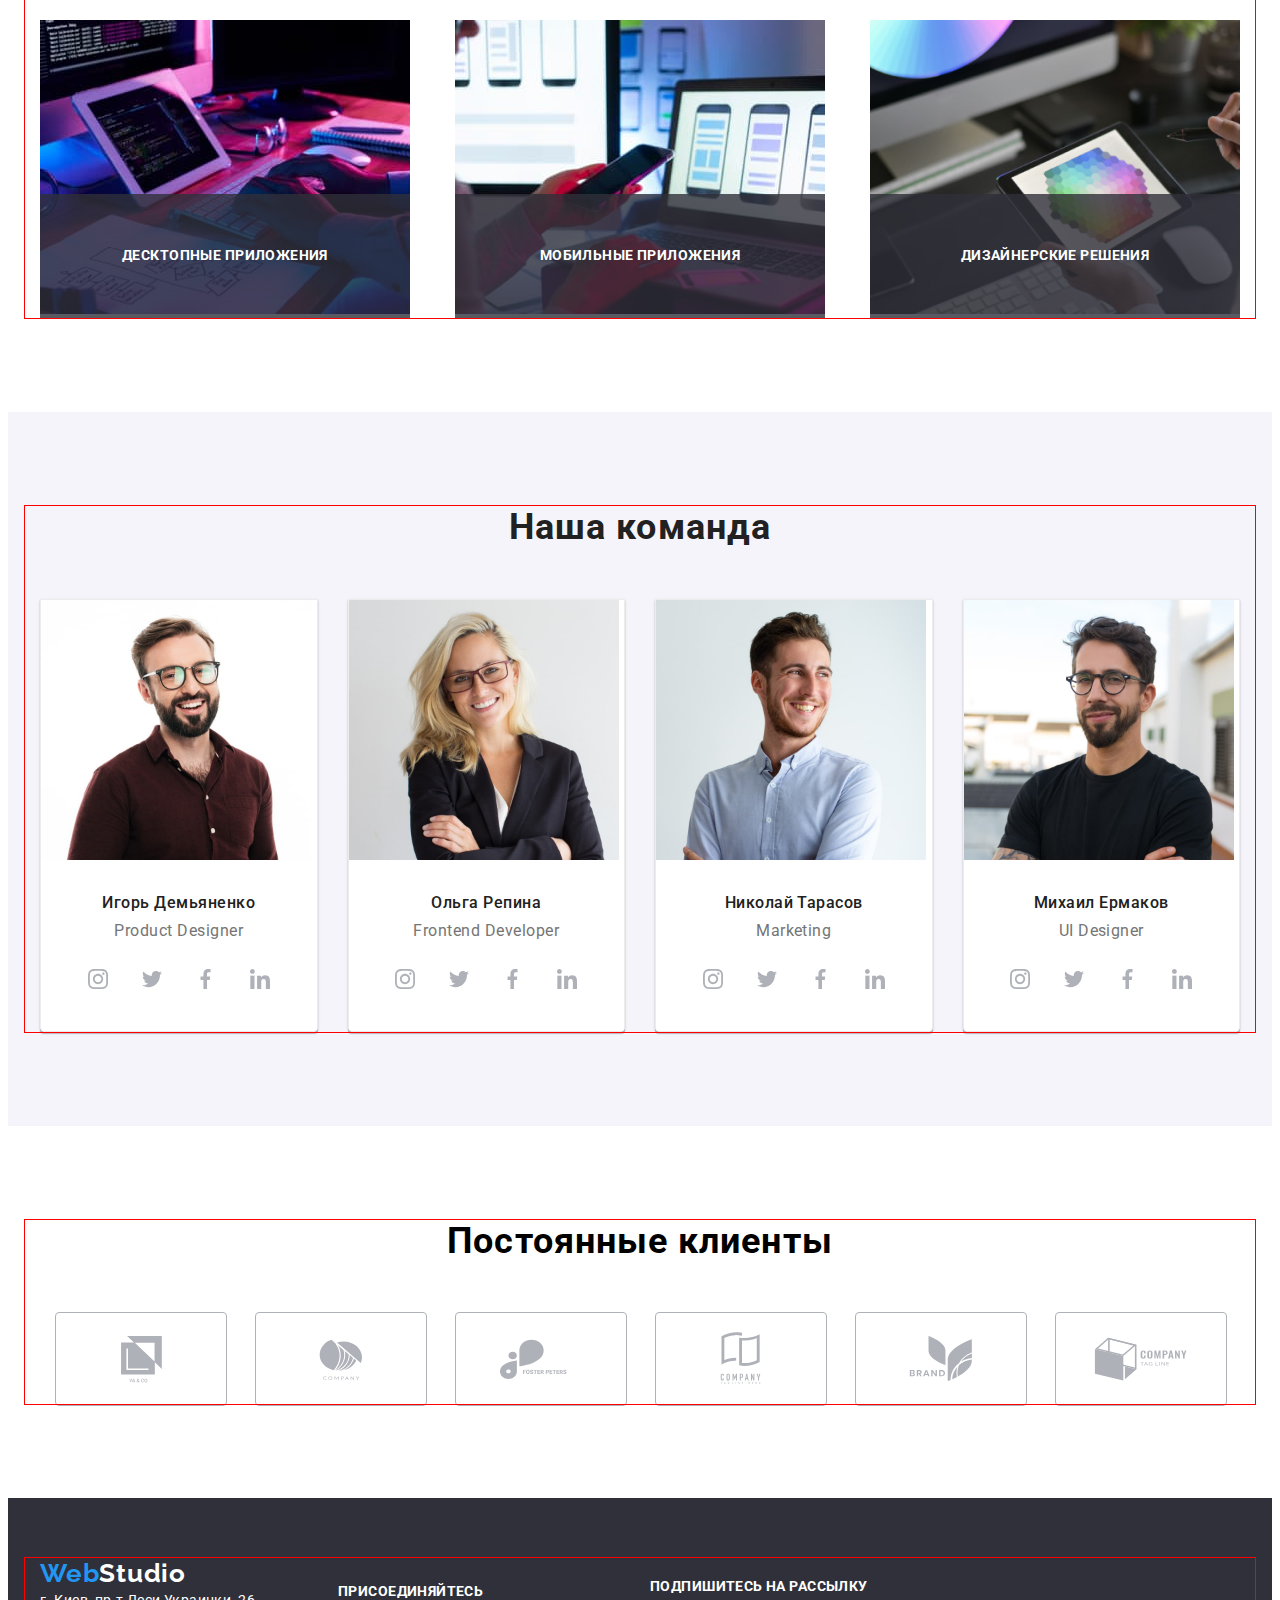
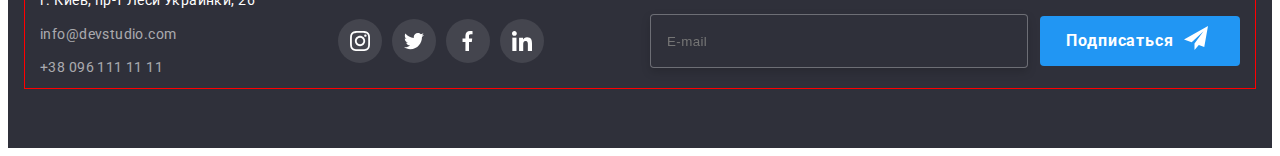
==== commit 164e1032: "add" ====
--- a/index.html
+++ b/index.html
@@ -176,47 +176,47 @@
 
       <section class="team section section no-padding">
         <div class="container">
-          <h2 class="title-team">Наша команда</h2>
-          <ul class="container-img">
-            <li class="list-team">
+          <h2 class="team__title">Наша команда</h2>
+          <ul class="team__list">
+            <li class="team__item">
               <img
                 src="./images/img1.jpg"
                 alt="фото1"
                 width="270"
                 height="260"
               />
-              <div class="container-team">
+              <div class="container-soc">
                 <h3 class="name">Игорь Демьяненко</h3>
                 <p class="profession" lang="en">Product Designer</p>
-                <ul class="soc-list list">
-                  <li class="soc-item">
-                    <a href="" class="soc-link link">
-                      <svg class="soc-icon" width="20" height="20">
+                <ul class="soc list">
+                  <li class="soc__item">
+                    <a href="" class="soc__link link">
+                      <svg class="soc__icon" width="20" height="20">
                         <use
                           href="./images/symbol-defs.svg#icon-instagram"
                         ></use>
                       </svg>
                     </a>
                   </li>
-                  <li class="soc-item">
-                    <a href="" class="soc-link link">
-                      <svg class="soc-icon" width="20" height="20">
+                  <li class="soc__item">
+                    <a href="" class="soc__link link">
+                      <svg class="soc__icon" width="20" height="20">
                         <use href="./images/symbol-defs.svg#icon-twitter"></use>
                       </svg>
                     </a>
                   </li>
-                  <li class="soc-item">
-                    <a href="" class="soc-link link">
-                      <svg class="soc-icon" width="20" height="20">
+                  <li class="soc__item">
+                    <a href="" class="soc__link link">
+                      <svg class="soc__icon" width="20" height="20">
                         <use
                           href="./images/symbol-defs.svg#icon-facebook"
                         ></use>
                       </svg>
                     </a>
                   </li>
-                  <li class="soc-item">
-                    <a href="" class="soc-link link">
-                      <svg class="soc-icon" width="20" height="20">
+                  <li class="soc__item">
+                    <a href="" class="soc__link link">
+                      <svg class="soc__icon" width="20" height="20">
                         <use
                           href="./images/symbol-defs.svg#icon-linkedin"
                         ></use>
@@ -227,45 +227,45 @@
               </div>
             </li>
 
-            <li class="list-team">
+            <li class="team__item">
               <img
                 src="./images/img2.jpg"
                 alt="фото2"
                 width="270"
                 height="260"
               />
-              <div class="container-team">
+              <div class="container-soc">
                 <h3 class="name">Ольга Репина</h3>
                 <p class="profession" lang="en">Frontend Developer</p>
-                <ul class="soc-list list">
-                  <li class="soc-item">
-                    <a href="" class="soc-link link">
-                      <svg class="soc-icon" width="20" height="20">
+                <ul class="soc list">
+                  <li class="soc__item">
+                    <a href="" class="soc__link link">
+                      <svg class="soc__icon" width="20" height="20">
                         <use
                           href="./images/symbol-defs.svg#icon-instagram"
                         ></use>
                       </svg>
                     </a>
                   </li>
-                  <li class="soc-item">
-                    <a href="" class="soc-link link">
-                      <svg class="soc-icon" width="20" height="20">
+                  <li class="soc__item">
+                    <a href="" class="soc__link link">
+                      <svg class="soc__icon" width="20" height="20">
                         <use href="./images/symbol-defs.svg#icon-twitter"></use>
                       </svg>
                     </a>
                   </li>
-                  <li class="soc-item">
-                    <a href="" class="soc-link link">
-                      <svg class="soc-icon" width="20" height="20">
+                  <li class="soc__item">
+                    <a href="" class="soc__link link">
+                      <svg class="soc__icon" width="20" height="20">
                         <use
                           href="./images/symbol-defs.svg#icon-facebook"
                         ></use>
                       </svg>
                     </a>
                   </li>
-                  <li class="soc-item">
-                    <a href="" class="soc-link link">
-                      <svg class="soc-icon" width="20" height="20">
+                  <li class="soc__item">
+                    <a href="" class="soc__link link">
+                      <svg class="soc__icon" width="20" height="20">
                         <use
                           href="./images/symbol-defs.svg#icon-linkedin"
                         ></use>
@@ -276,45 +276,45 @@
               </div>
             </li>
 
-            <li class="list-team">
+            <li class="team__item">
               <img
                 src="./images/img3.jpg"
                 alt="фото3"
                 width="270"
                 height="260"
               />
-              <div class="container-team">
+              <div class="container-soc">
                 <h3 class="name">Николай Тарасов</h3>
                 <p class="profession" lang="en">Marketing</p>
-                <ul class="soc-list list">
-                  <li class="soc-item">
-                    <a href="" class="soc-link link">
-                      <svg class="soc-icon" width="20" height="20">
+                <ul class="soc list">
+                  <li class="soc__item">
+                    <a href="" class="soc__link link">
+                      <svg class="soc__icon" width="20" height="20">
                         <use
                           href="./images/symbol-defs.svg#icon-instagram"
                         ></use>
                       </svg>
                     </a>
                   </li>
-                  <li class="soc-item">
-                    <a href="" class="soc-link link">
-                      <svg class="soc-icon" width="20" height="20">
+                  <li class="soc__item">
+                    <a href="" class="soc__link link">
+                      <svg class="soc__icon" width="20" height="20">
                         <use href="./images/symbol-defs.svg#icon-twitter"></use>
                       </svg>
                     </a>
                   </li>
-                  <li class="soc-item">
-                    <a href="" class="soc-link link">
-                      <svg class="soc-icon" width="20" height="20">
+                  <li class="soc__item">
+                    <a href="" class="soc__link link">
+                      <svg class="soc__icon" width="20" height="20">
                         <use
                           href="./images/symbol-defs.svg#icon-facebook"
                         ></use>
                       </svg>
                     </a>
                   </li>
-                  <li class="soc-item">
-                    <a href="" class="soc-link link">
-                      <svg class="soc-icon" width="20" height="20">
+                  <li class="soc__item">
+                    <a href="" class="soc__link link">
+                      <svg class="soc__icon" width="20" height="20">
                         <use
                           href="./images/symbol-defs.svg#icon-linkedin"
                         ></use>
@@ -325,45 +325,45 @@
               </div>
             </li>
 
-            <li class="list-team">
+            <li class="team__item">
               <img
                 src="./images/img4.jpg"
                 alt="фото4"
                 width="270"
                 height="260"
               />
-              <div class="container-team">
+              <div class="container-soc">
                 <h3 class="name">Михаил Ермаков</h3>
                 <p class="profession" lang="en">UI Designer</p>
-                <ul class="soc-list list">
-                  <li class="soc-item">
-                    <a href="" class="soc-link link">
-                      <svg class="soc-icon" width="20" height="20">
+                <ul class="soc list">
+                  <li class="soc__item">
+                    <a href="" class="soc__link link">
+                      <svg class="soc__icon" width="20" height="20">
                         <use
                           href="./images/symbol-defs.svg#icon-instagram"
                         ></use>
                       </svg>
                     </a>
                   </li>
-                  <li class="soc-item">
-                    <a href="" class="soc-link link">
-                      <svg class="soc-icon" width="20" height="20">
+                  <li class="soc__item">
+                    <a href="" class="soc__link link">
+                      <svg class="soc__icon" width="20" height="20">
                         <use href="./images/symbol-defs.svg#icon-twitter"></use>
                       </svg>
                     </a>
                   </li>
-                  <li class="soc-item">
-                    <a href="" class="soc-link link">
-                      <svg class="soc-icon" width="20" height="20">
+                  <li class="soc__item">
+                    <a href="" class="soc__link link">
+                      <svg class="soc__icon" width="20" height="20">
                         <use
                           href="./images/symbol-defs.svg#icon-facebook"
                         ></use>
                       </svg>
                     </a>
                   </li>
-                  <li class="soc-item">
-                    <a href="" class="soc-link link">
-                      <svg class="soc-icon" width="20" height="20">
+                  <li class="soc__item">
+                    <a href="" class="soc__link link">
+                      <svg class="soc__icon" width="20" height="20">
                         <use
                           href="./images/symbol-defs.svg#icon-linkedin"
                         ></use>
@@ -379,81 +379,79 @@
 
       <section class="section section no-padding">
         <div class="container">
-          <div class="client-slogan">
-            <h2 class="client-text">Постоянные клиенты</h2>
-            <ul class="client-soc-list list">
-              <li class="client-soc-item">
-                <a href="" class="client-soc-link link">
-                  <svg class="client-soc-icon" width="41" height="46.7">
-                    <use href="./images/symbol-defs.svg#icon-union"></use>
-                  </svg>
-                </a>
-              </li>
-              <li class="client-soc-item">
-                <a href="" class="client-soc-link link">
-                  <svg class="client-soc-icon" width="43.46" height="41.18">
-                    <use href="./images/symbol-defs.svg#icon-company"></use>
-                  </svg>
-                </a>
-              </li>
-              <li class="client-soc-item">
-                <a href="" class="client-soc-link link">
-                  <svg class="client-soc-icon" width="84.44" height="40.62">
-                    <use href="./images/symbol-defs.svg#icon-foster"></use>
-                  </svg>
-                </a>
-              </li>
-              <li class="client-soc-item">
-                <a href="" class="client-soc-link link">
-                  <svg class="client-soc-icon" width="106" height="60">
-                    <use href="./images/symbol-defs.svg#icon-logo"></use>
-                  </svg>
-                </a>
-              </li>
-              <li class="client-soc-item">
-                <a href="" class="client-soc-link link">
-                  <svg class="client-soc-icon" width="106" height="60">
-                    <use href="./images/symbol-defs.svg#icon-brend"></use>
-                  </svg>
-                </a>
-              </li>
-              <li class="client-soc-item">
-                <a href="" class="client-soc-link link">
-                  <svg class="client-soc-icon" width="93.79" height="43.93">
-                    <use href="./images/symbol-defs.svg#icon-tagline"></use>
-                  </svg>
-                </a>
-              </li>
-            </ul>
-          </div>
+          <h2 class="clients-title">Постоянные клиенты</h2>
+          <ul class="clients list">
+            <li class="clients__item">
+              <a href="" class="clients__link link">
+                <svg class="clients__icon" width="41" height="46.7">
+                  <use href="./images/symbol-defs.svg#icon-union"></use>
+                </svg>
+              </a>
+            </li>
+            <li class="clients__item">
+              <a href="" class="clients__link link">
+                <svg class="clients__icon" width="43.46" height="41.18">
+                  <use href="./images/symbol-defs.svg#icon-company"></use>
+                </svg>
+              </a>
+            </li>
+            <li class="clients__item">
+              <a href="" class="clients__link link">
+                <svg class="clients__icon" width="84.44" height="40.62">
+                  <use href="./images/symbol-defs.svg#icon-foster"></use>
+                </svg>
+              </a>
+            </li>
+            <li class="clients__item">
+              <a href="" class="clients__link link">
+                <svg class="clients__icon" width="106" height="60">
+                  <use href="./images/symbol-defs.svg#icon-logo"></use>
+                </svg>
+              </a>
+            </li>
+            <li class="clients__item">
+              <a href="" class="clients__link link">
+                <svg class="clients__icon" width="106" height="60">
+                  <use href="./images/symbol-defs.svg#icon-brend"></use>
+                </svg>
+              </a>
+            </li>
+            <li class="clients__item">
+              <a href="" class="clients__link link">
+                <svg class="clients__icon" width="93.79" height="43.93">
+                  <use href="./images/symbol-defs.svg#icon-tagline"></use>
+                </svg>
+              </a>
+            </li>
+          </ul>
         </div>
       </section>
     </main>
 
     <footer class="footer">
       <div class="container container-footer">
-        <div class="footer-adress">
-          <a class="logo-footer link" href=""
-            ><span class="logo-style-first">Web</span
-            ><span class="logo-style-second">Studio</span></a
+        <div class="footer__contacts">
+          <a class="footer__logo link" href=""
+            ><span class="logo__leftpart">Web</span
+            ><span class="logo__rightpart">Studio</span></a
           >
           <address>
             <ul>
-              <li class="footer-link">
-                <a class="footer-adress link" href=""
+              <li class="footer__item">
+                <a class="footer__adress link" href=""
                   >г. Киев, пр-т Леси Украинки, 26</a
                 >
               </li>
-              <li class="footer-link">
+              <li class="footer__item">
                 <a
-                  class="footer-item link contacts-link-footer"
+                  class="footer__link link contacts-link-footer"
                   href="mailto:info@devstudio.com"
                   >info@devstudio.com</a
                 >
               </li>
-              <li class="footer-link">
+              <li class="footer__item">
                 <a
-                  class="footer-item link contacts-link-footer"
+                  class="footer__link link contacts-link-footer"
                   href="tel:+380961111111"
                   >+38 096 111 11 11</a
                 >
--- a/css/styles.css
+++ b/css/styles.css
@@ -41,10 +41,7 @@
 .footer-soc-list {
   list-style: none;
 }
-.img {
-  display: block;
-  max-width: 100%;
-}
+
 .container {
   width: 1200px;
   padding-left: 15px;
@@ -264,21 +261,6 @@
   margin-right: 0;
 }
 
-.list-team {
-  display: block;
-  width: 370px;
-  justify-content: space-between;
-  background-color: #ffffff;
-  border: 1px solid #ececec;
-  margin-right: 30px;
-  box-shadow: 0px 1px 3px rgba(0, 0, 0, 0.12), 0px 1px 1px rgba(0, 0, 0, 0.14),
-    0px 2px 1px rgba(0, 0, 0, 0.2);
-  border-radius: 0px 0px 4px 4px;
-}
-.list-team:last-child {
-  margin-right: 0;
-}
-
 .container-elements {
   display: block;
   border: 1px solid #ececec;
@@ -290,49 +272,6 @@
   color: var(--accent-color);
 }
 
-.logo-footer {
-  font-family: "Raleway";
-  font-style: Bold;
-  font-size: 26px;
-  line-height: 1.2;
-  color: var(--primary-white-color);
-  display: block;
-}
-
-.contacts-link-footer {
-  font-family: "Roboto";
-  font-style: normal;
-  font-weight: 400;
-  font-size: 14px;
-  line-height: 24px;
-  letter-spacing: 0.03em;
-  color: rgba(255, 255, 255, 0.6);
-  display: block;
-}
-
-/* .button-blue-hero {
-  display: block;
-  font-family: "Roboto";
-  font-style: normal;
-  background-color: var(--accent-color);
-  color: var(--primary-white-color);
-  font-weight: 500;
-  font-size: 16px;
-  line-height: 1.6;
-  text-align: center;
-  letter-spacing: 0.03em;
-  border-radius: 4px;
-  padding-left: 22px;
-  padding-right: 22px;
-  padding-top: 6px;
-  padding-bottom: 6px;
-  border: none;
-  transition: transform 300ms;
-}
-.button-blue-hero:hover,
-.button-blue-hero:focus {
-  background-color: var(--accent-color);
-} */
 .button {
   display: block;
   font-family: "Roboto";
@@ -487,7 +426,10 @@
   padding-bottom: 27px;
 }
 /*------- team-------- */
-.title-team {
+.team {
+  background-color: #f5f4fa;
+}
+.team__title {
   display: block;
   text-align: center;
   margin-bottom: 50px;
@@ -497,7 +439,7 @@
   text-align: center;
   letter-spacing: 0.03em;
 }
-.container-img {
+.team__list {
   display: flex;
   justify-content: center;
 }
@@ -508,15 +450,22 @@
 .img:last-child {
   margin-right: 0;
 }
-
-.image {
-  display: block;
+.team__item {
+  display: block;
+  width: 370px;
+  justify-content: space-between;
+  background-color: #ffffff;
+  border: 1px solid #ececec;
   margin-right: 30px;
-}
-.image:last-child {
-  margin-right: 0;
-}
-.container-team {
+  box-shadow: 0px 1px 3px rgba(0, 0, 0, 0.12), 0px 1px 1px rgba(0, 0, 0, 0.14),
+    0px 2px 1px rgba(0, 0, 0, 0.2);
+  border-radius: 0px 0px 4px 4px;
+}
+.team__item:last-child {
+  margin-right: 0;
+}
+
+.container-soc {
   padding-top: 30px;
   padding-bottom: 30px;
 }
@@ -538,8 +487,124 @@
   margin-top: 10px;
   margin-bottom: 16px;
 }
-.team {
-  background-color: #f5f4fa;
+
+.soc {
+  display: flex;
+  justify-content: center;
+}
+.soc__item {
+  width: 44px;
+  height: 44px;
+  margin-right: 10px;
+}
+.soc__item:last-child {
+  margin-right: 0;
+}
+.soc__link {
+  width: 100%;
+  height: 100%;
+  background-color: #ffffff;
+  display: flex;
+  align-items: center;
+  justify-content: center;
+  border-radius: 50%;
+  color: rgba(175, 177, 184, 1);
+  transition-duration: 250ms;
+  transition-timing-function: cubic-bezier(0.4, 0, 0.2, 1);
+}
+.soc__link:hover,
+.soc__link:focus {
+  background-color: var(--accent-color);
+  color: #ffffff;
+}
+.soc__icon {
+  align-items: center;
+  fill: currentColor;
+}
+/*------- clients-------- */
+.clients-title {
+  font-weight: 700;
+  font-size: 36px;
+  line-height: 42px;
+  text-align: center;
+  letter-spacing: 0.03em;
+  color: black;
+  margin-bottom: 50px;
+}
+.clients {
+  display: flex;
+  justify-content: center;
+}
+
+.clients:last-child {
+  margin-right: 0;
+}
+.clients__item {
+  width: 170px;
+  height: 92px;
+  margin-right: 30px;
+}
+.clients__item:last-child {
+  margin-right: 0;
+}
+
+.clients__link {
+  width: 100%;
+  height: 100%;
+  background: rgba(255, 255, 255, 0.1);
+  display: flex;
+  align-items: center;
+  justify-content: center;
+  border: 1px solid #afb1b8;
+  border-radius: 4px;
+  color: rgba(175, 177, 184, 1);
+  transition-duration: 250ms;
+  transition-timing-function: cubic-bezier(0.4, 0, 0.2, 1);
+}
+.clients__link:hover,
+.clients__link:focus {
+  border-color: var(--accent-color);
+  color: #ffffff;
+}
+.clients__icon {
+  align-items: center;
+  fill: #afb1b8;
+  transition-duration: 250ms;
+  transition-timing-function: cubic-bezier(0.4, 0, 0.2, 1);
+}
+.clients__link:hover .clients__icon,
+.clients__link:focus .clients__icon {
+  fill: var(--accent-color);
+}
+
+/*------- portfolio-------- */
+.portfolio__button {
+  display: flex;
+  justify-content: center;
+  padding-bottom: 56px;
+}
+.list-portfolio {
+  display: block;
+  justify-content: space-between;
+  margin-bottom: 30px;
+  margin-right: 30px;
+  transition-duration: 250ms;
+  transition-timing-function: cubic-bezier(0.4, 0, 0.2, 1);
+}
+.list-portfolio:nth-child(3n) {
+  margin-right: 0;
+}
+.list-portfolio:hover,
+.list-portfolio:focus {
+  box-shadow: 0px 1px 1px rgba(0, 0, 0, 0.12), 0px 4px 4px rgba(0, 0, 0, 0.06),
+    1px 4px 6px rgba(0, 0, 0, 0.16);
+}
+.list-portfolio:hover .content-top-text {
+  transform: translateY(0%);
+}
+.shadow:hover,
+.shadow:focus {
+  box-shadow: 0px 4px 4px 0px rgba(0, 0, 0, 0.25);
 }
 
 .content-top-wrap {
@@ -562,31 +627,6 @@
   transform: translateY(101%);
   transition-duration: 250ms;
   transition-timing-function: cubic-bezier(0.4, 0, 0.2, 1);
-}
-/*------- portfolio-------- */
-.portfolio__button {
-  display: flex;
-  justify-content: center;
-  padding-bottom: 56px;
-}
-.list-portfolio {
-  display: block;
-  justify-content: space-between;
-  margin-bottom: 30px;
-  margin-right: 30px;
-  transition-duration: 250ms;
-  transition-timing-function: cubic-bezier(0.4, 0, 0.2, 1);
-}
-.list-portfolio:nth-child(3n) {
-  margin-right: 0;
-}
-.list-portfolio:hover,
-.list-portfolio:focus {
-  box-shadow: 0px 1px 1px rgba(0, 0, 0, 0.12), 0px 4px 4px rgba(0, 0, 0, 0.06),
-    1px 4px 6px rgba(0, 0, 0, 0.16);
-}
-.list-portfolio:hover .content-top-text {
-  transform: translateY(0%);
 }
 
 .hero-link {
@@ -659,39 +699,6 @@
   clip: rect(0 0 0 0);
   overflow: hidden;
 }
-.soc-item {
-  width: 44px;
-  height: 44px;
-  margin-right: 10px;
-}
-.soc-item:last-child {
-  margin-right: 0;
-}
-.soc-list {
-  display: flex;
-  justify-content: center;
-}
-.soc-link {
-  width: 100%;
-  height: 100%;
-  background-color: #ffffff;
-  display: flex;
-  align-items: center;
-  justify-content: center;
-  border-radius: 50%;
-  color: rgba(175, 177, 184, 1);
-  transition-duration: 250ms;
-  transition-timing-function: cubic-bezier(0.4, 0, 0.2, 1);
-}
-.soc-link:hover,
-.soc-link:focus {
-  background-color: var(--accent-color);
-  color: #ffffff;
-}
-.soc-icon {
-  align-items: center;
-  fill: currentColor;
-}
 
 /*------- Footer-------- */
 .footer {
@@ -704,36 +711,50 @@
   align-items: center;
   justify-content: space-between;
 }
-.footer-adress {
+.footer__contacts {
+  display: block;
+}
+.footer__adress {
   display: block;
   font-style: normal;
   font-size: 14px;
   line-height: 1.7;
   letter-spacing: 0.03em;
   color: var(--primary-white-color);
-  /* padding-right: 70px; */
-}
-.logo-footer {
+}
+.footer__logo {
   margin-bottom: 20px;
-}
-
-.footer-item {
+  color: var(--primary-white-color);
+}
+
+.footer__link {
   display: block;
   margin-bottom: 9px;
   transition-duration: 250ms;
   transition-timing-function: cubic-bezier(0.4, 0, 0.2, 1);
 }
-.footer-link {
+.footer__item {
   display: block;
   margin-bottom: 9px;
   transition-duration: 250ms;
   transition-timing-function: cubic-bezier(0.4, 0, 0.2, 1);
 }
-.footer-link:hover,
-.footer-link:focus,
-.footer-item:hover,
-.footer-item:focus {
-  color: var(--accent-color);
+.footer__item:hover,
+.footer__item:focus,
+.footer__link:hover,
+.footer__link:focus {
+  color: var(--accent-color);
+}
+
+.contacts-link-footer {
+  font-family: "Roboto";
+  font-style: normal;
+  font-weight: 400;
+  font-size: 14px;
+  line-height: 24px;
+  letter-spacing: 0.03em;
+  color: rgba(255, 255, 255, 0.6);
+  display: block;
 }
 
 .footer-slogan {
@@ -841,64 +862,6 @@
   margin-left: 10px;
 }
 
-.client-soc-item {
-  width: 170px;
-  height: 92px;
-  margin-right: 30px;
-}
-.client-soc-item:last-child {
-  margin-right: 0;
-}
-.client-soc-list {
-  display: flex;
-  justify-content: center;
-}
-
-.client-soc-list:last-child {
-  margin-right: 0;
-}
-.client-soc-link {
-  width: 100%;
-  height: 100%;
-  background: rgba(255, 255, 255, 0.1);
-  display: flex;
-  align-items: center;
-  justify-content: center;
-  border: 1px solid #afb1b8;
-  border-radius: 4px;
-  color: rgba(175, 177, 184, 1);
-  transition-duration: 250ms;
-  transition-timing-function: cubic-bezier(0.4, 0, 0.2, 1);
-}
-.client-soc-link:hover,
-.client-soc-link:focus {
-  border-color: var(--accent-color);
-  color: #ffffff;
-}
-.client-soc-icon {
-  align-items: center;
-  fill: #afb1b8;
-  transition-duration: 250ms;
-  transition-timing-function: cubic-bezier(0.4, 0, 0.2, 1);
-}
-.client-soc-link:hover .client-soc-icon,
-.client-soc-link:focus .client-soc-icon {
-  fill: var(--accent-color);
-}
-.client-text {
-  font-weight: 700;
-  font-size: 36px;
-  line-height: 42px;
-  text-align: center;
-  letter-spacing: 0.03em;
-  color: black;
-  margin-bottom: 50px;
-}
-.shadow:hover,
-.shadow:focus {
-  box-shadow: 0px 4px 4px 0px rgba(0, 0, 0, 0.25);
-}
-
 /* Modal window */
 .backdrop {
   position: fixed;
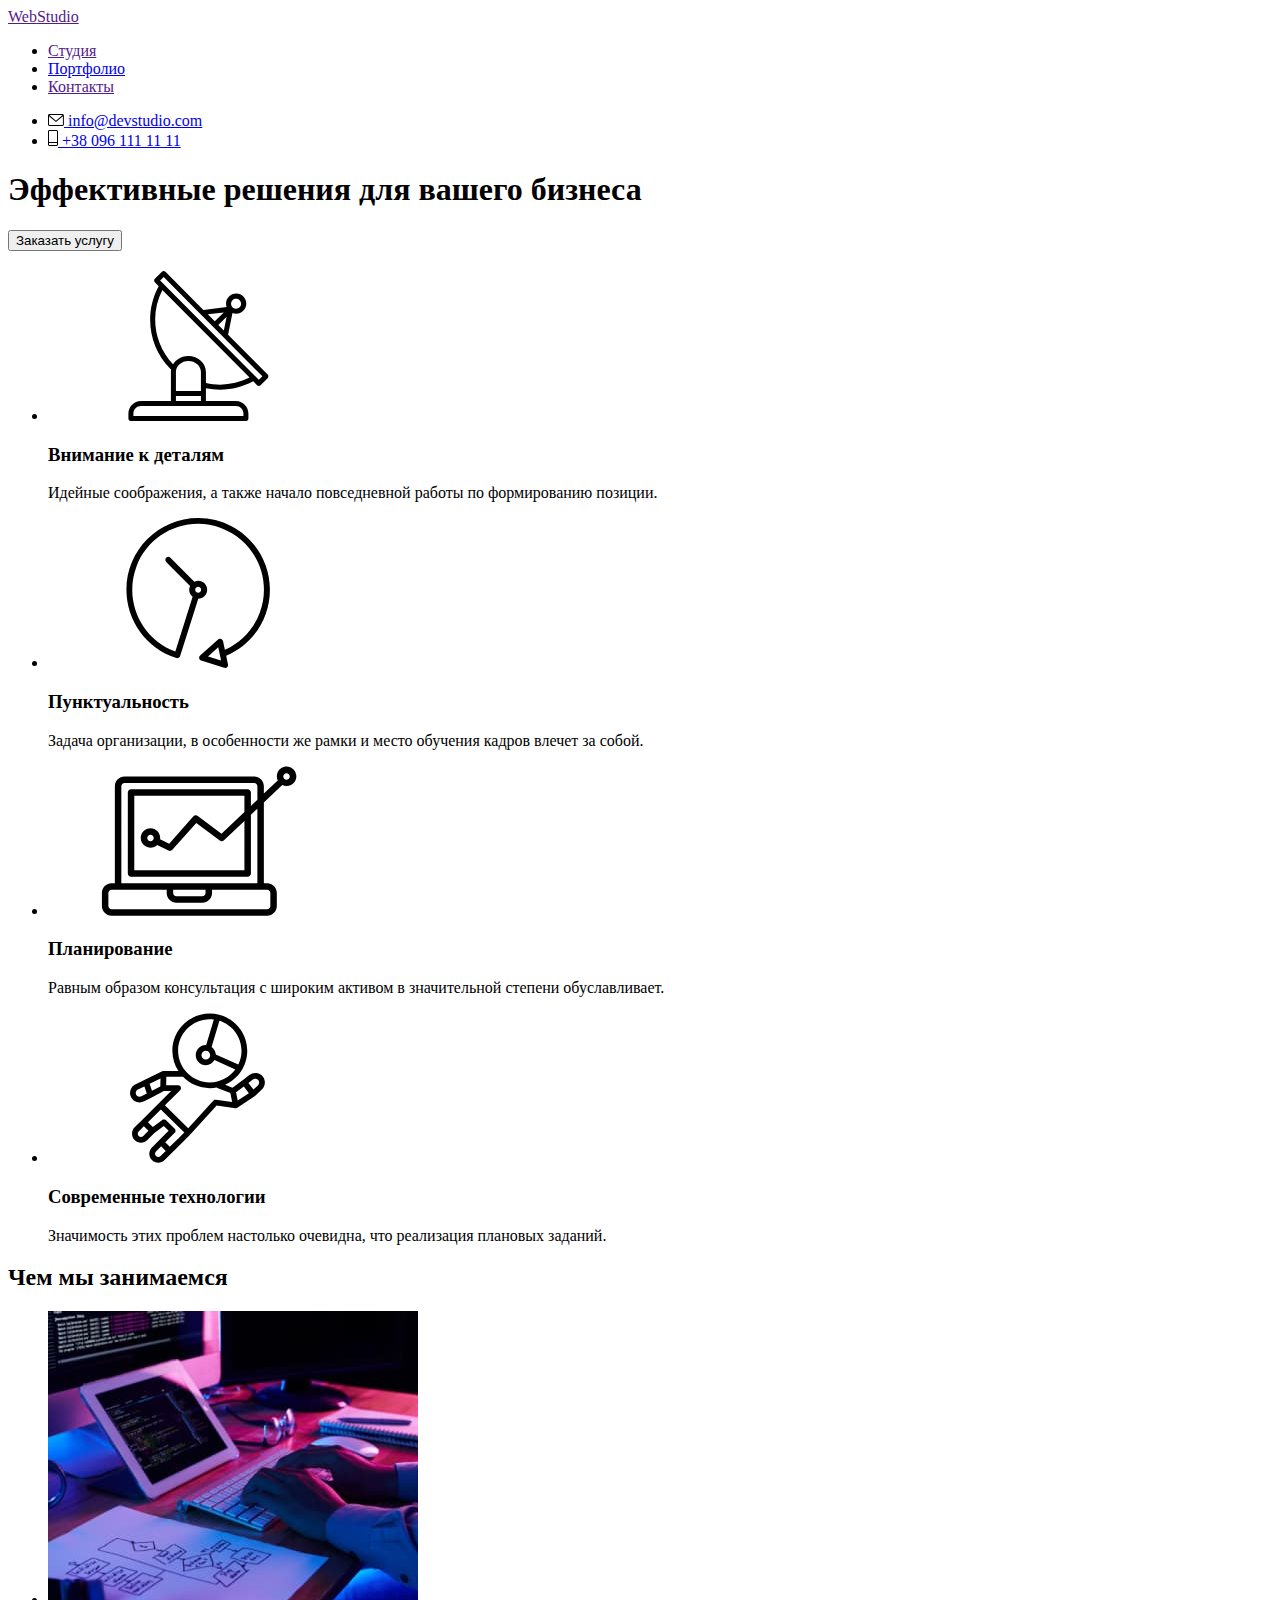
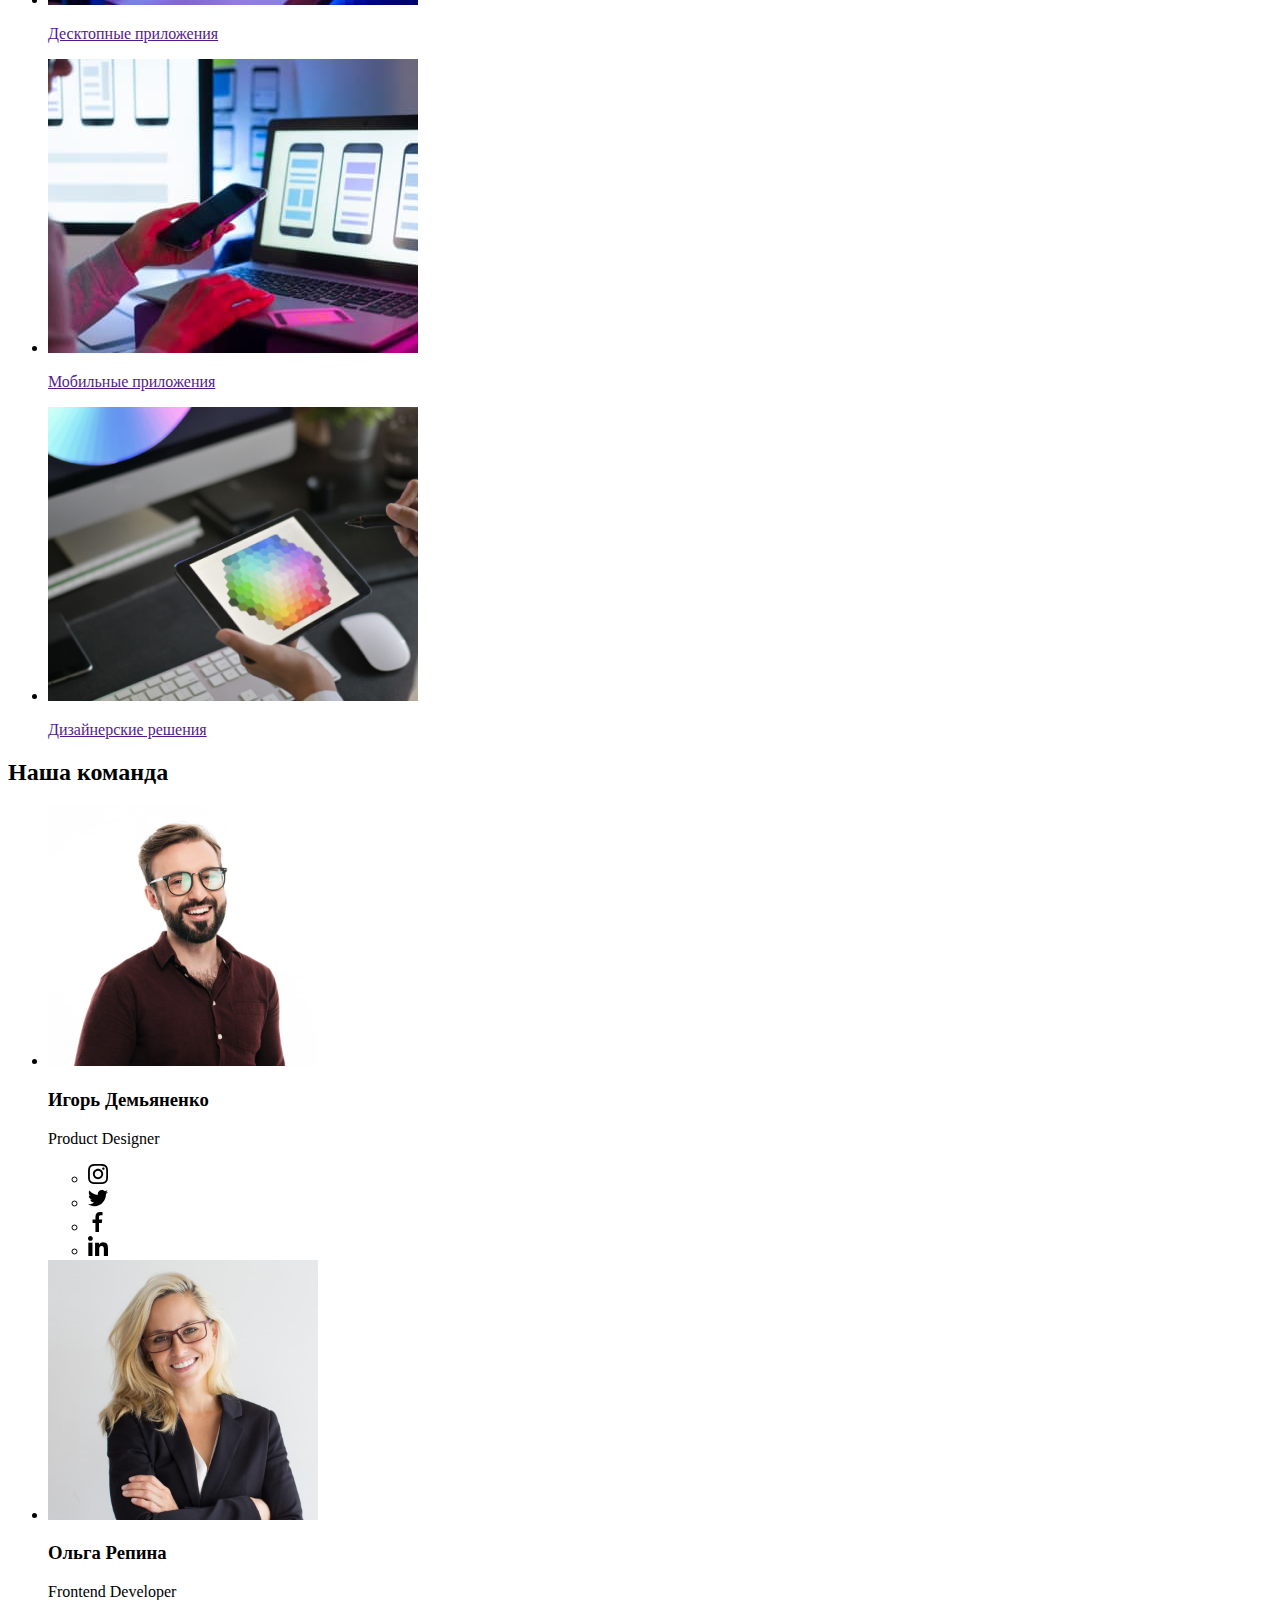
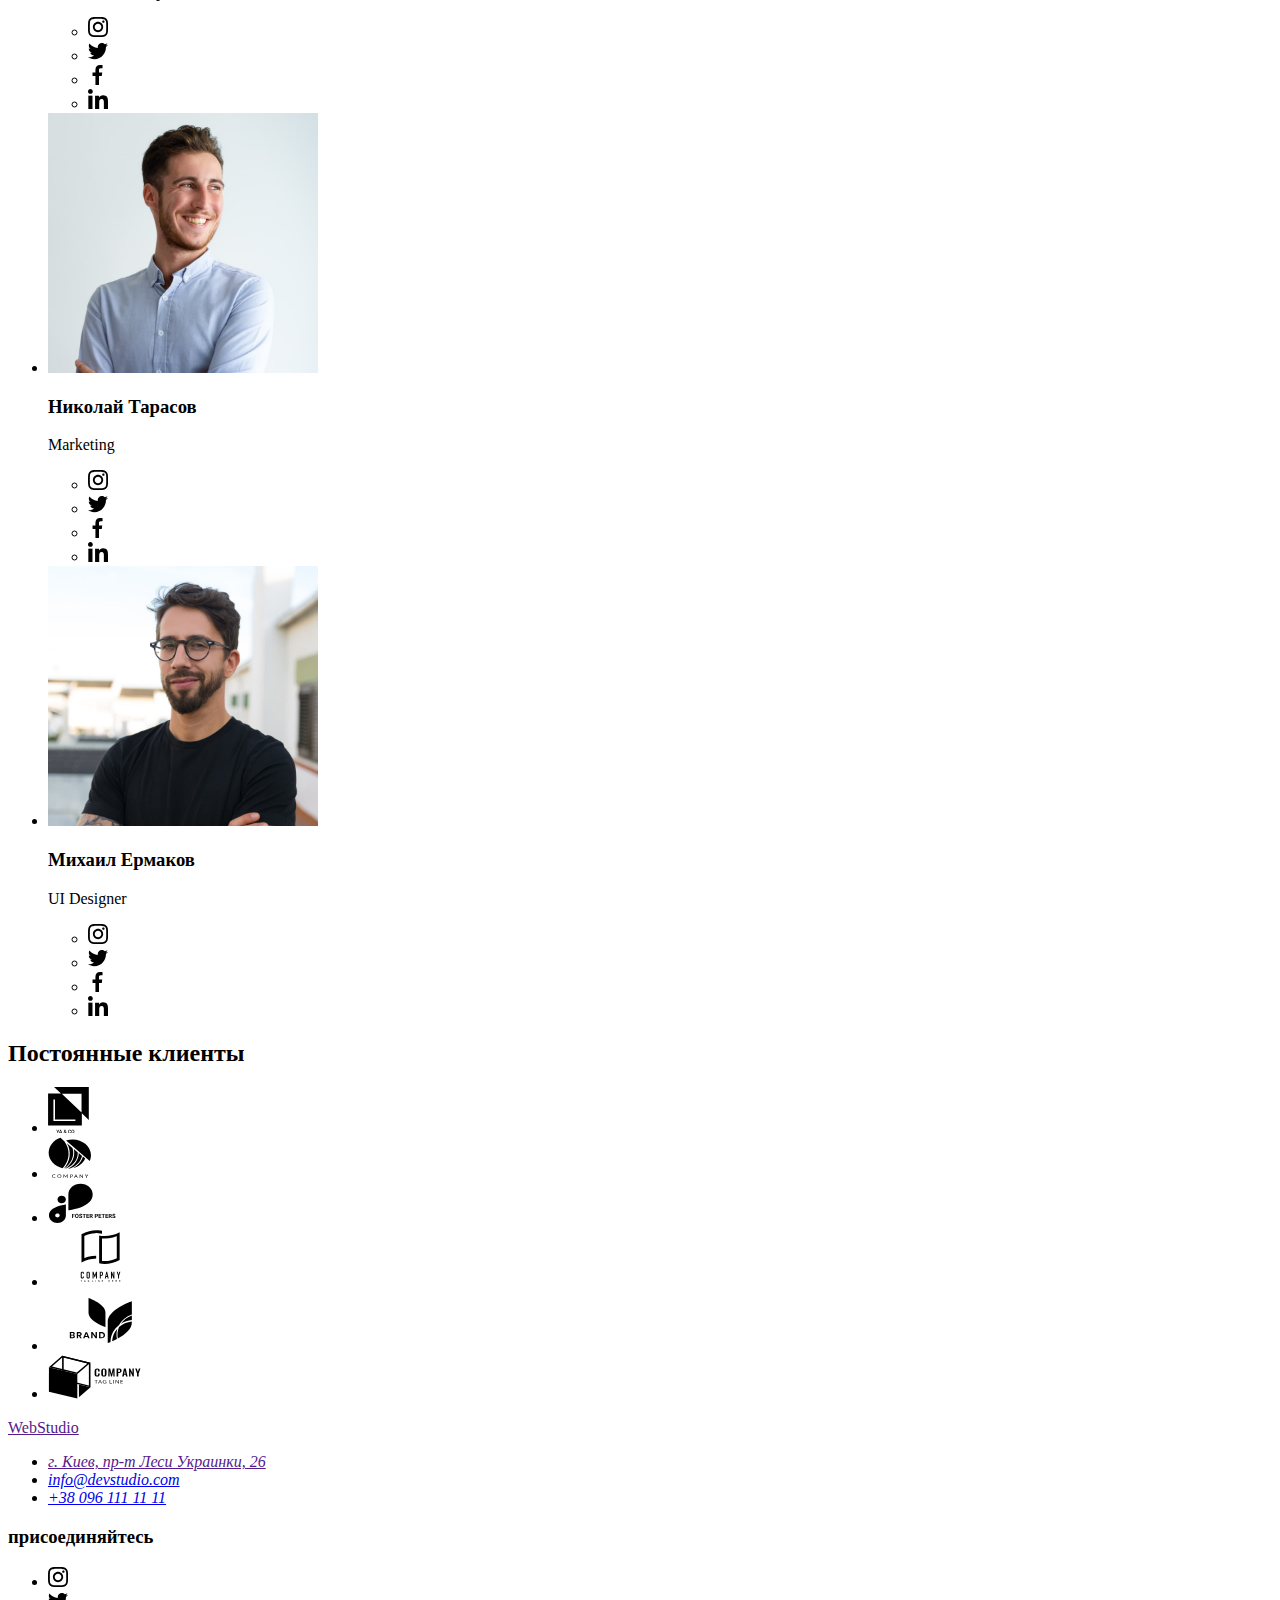
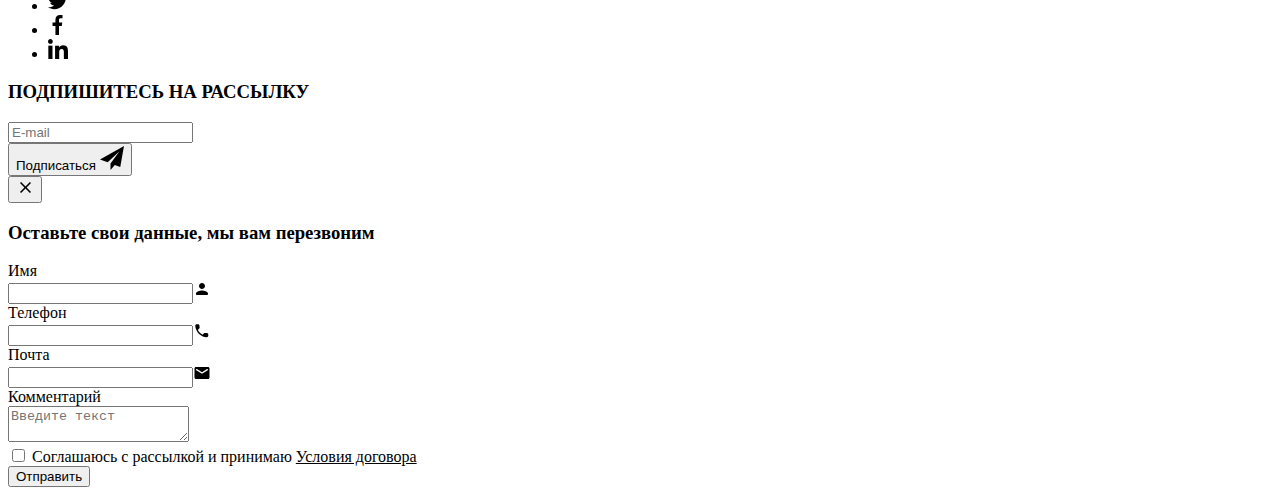
==== commit 892502b9: "Update index.html" ====
--- a/index.html
+++ b/index.html
@@ -17,7 +17,7 @@
       referrerpolicy="no-referrer"
     />
     <link rel="stylesheet" href="css/styles.css" />
-    <link rel="stylesheet" href="./css/main.min.css" />
+    <link rel="stylesheet" href="css/main.min.css" />
   </head>
   <body class="body">
     <header class="header">
